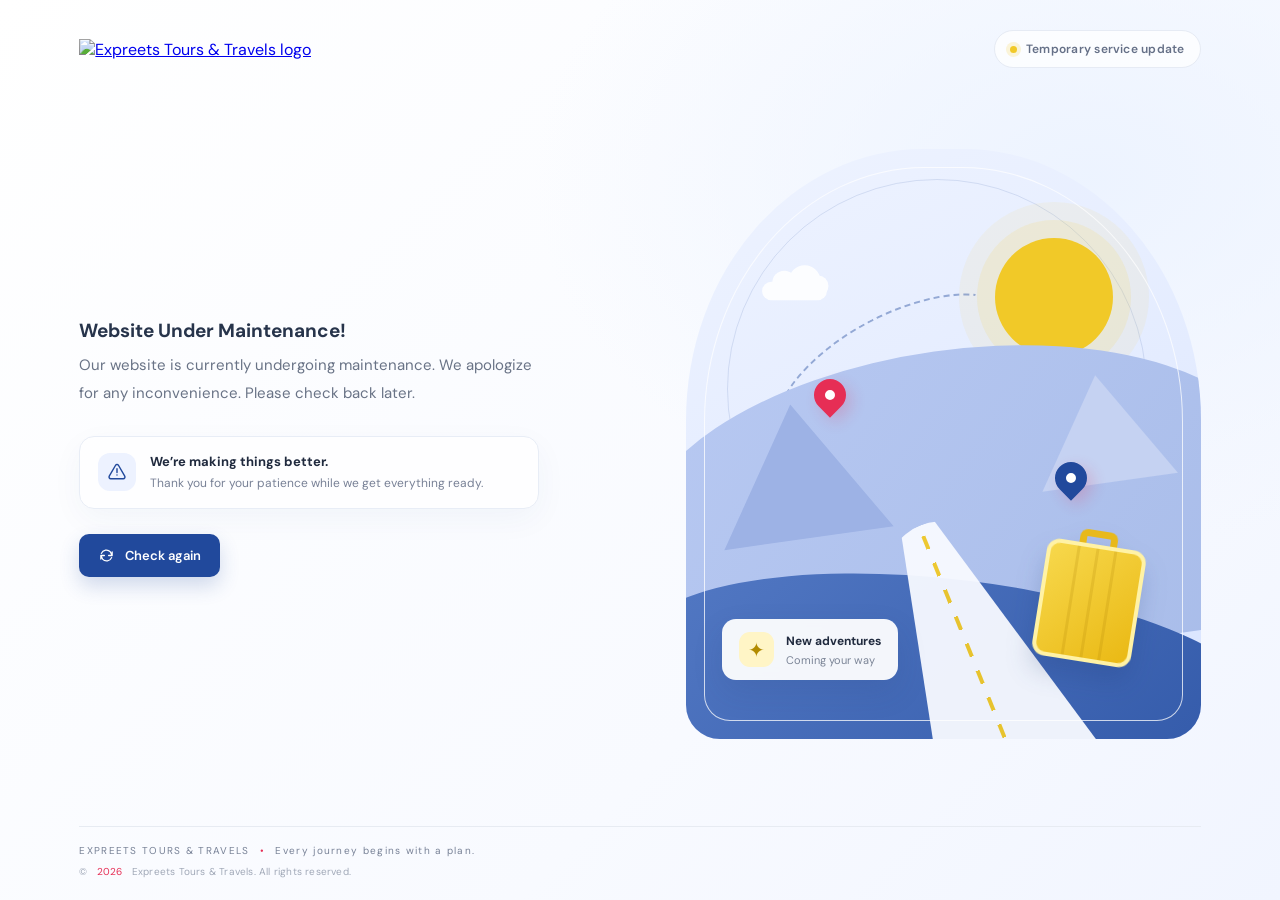
==== index.html @ 47430a34 "Add files via upload" ====
<!DOCTYPE html>
<html lang="en">
<head>
  <meta charset="UTF-8">
  <meta name="viewport" content="width=device-width, initial-scale=1.0">
  <meta name="theme-color" content="#173f91">
  <meta name="description" content="Expreets Tours & Travels website is currently undergoing maintenance. Please check back soon.">
  <title>Website Under Maintenance | Expreets Tours & Travels</title>
  <link rel="preconnect" href="https://fonts.googleapis.com">
  <link rel="preconnect" href="https://fonts.gstatic.com" crossorigin>
  <link href="https://fonts.googleapis.com/css2?family=DM+Sans:wght@400;500;600;700&family=Manrope:wght@400;500;600;700;800&display=swap" rel="stylesheet">
  <link rel="stylesheet" href="style.css">
</head>
<body>
  <div class="page-shell">
    <header class="site-header">
      <a class="brand" href="./" aria-label="Expreets Tours and Travels home">
        <img src="assets/expreets-logo.jpeg" alt="Expreets Tours & Travels logo">
      </a>
      <span class="status"><span class="status-dot"></span> Temporary service update</span>
    </header>

    <main class="hero">
      <div class="hero-copy">
        <p class="intro">Website Under Maintenance!</p>
        <p class="body-copy">Our website is currently undergoing maintenance. We apologize for any inconvenience. Please check back later.</p>
        <div class="notice">
          <span class="notice-icon" aria-hidden="true">
            <svg viewBox="0 0 24 24" fill="none"><path d="M12 8v4.5m0 3h.01M10.3 3.9 2.7 17a2 2 0 0 0 1.73 3h15.14a2 2 0 0 0 1.73-3L13.73 3.9a2 2 0 0 0-3.46 0Z" stroke="currentColor" stroke-width="1.7" stroke-linecap="round" stroke-linejoin="round"/></svg>
          </span>
          <span><strong>We’re making things better.</strong><small>Thank you for your patience while we get everything ready.</small></span>
        </div>
        <button class="refresh-button" id="refreshButton" type="button">
          <svg viewBox="0 0 24 24" fill="none" aria-hidden="true"><path d="M20 7v5h-5M4.8 9a7.5 7.5 0 0 1 12.7-2L20 12M4 17v-5h5m10.2 3a7.5 7.5 0 0 1-12.7 2L4 12" stroke="currentColor" stroke-width="1.8" stroke-linecap="round" stroke-linejoin="round"/></svg>
          Check again
        </button>
        <p class="refresh-message" id="refreshMessage" aria-live="polite"></p>
      </div>

      <div class="hero-art" aria-label="Illustration of travel and a scenic journey">
        <div class="art-orbit orbit-one"></div>
        <div class="art-orbit orbit-two"></div>
        <div class="sun"></div>
        <div class="cloud cloud-one"><i></i><b></b><em></em></div>
        <div class="cloud cloud-two"><i></i><b></b><em></em></div>
        <div class="route route-one"></div>
        <div class="route route-two"></div>
        <div class="land land-back"></div>
        <div class="land land-front"></div>
        <div class="road"></div>
        <div class="pin pin-one"><span></span></div>
        <div class="pin pin-two"><span></span></div>
        <div class="suitcase">
          <div class="handle"></div><div class="case-body"><span></span><span></span><span></span></div>
        </div>
        <div class="art-label"><span class="label-icon">✦</span><span><strong>New adventures</strong><small>Coming your way</small></span></div>
      </div>
    </main>

    <footer class="site-footer">
      <div class="footer-rule"></div>
      <p>EXPREETS TOURS &amp; TRAVELS <span>•</span> Every journey begins with a plan.</p>
      <p class="copyright">© <span id="year"></span> Expreets Tours &amp; Travels. All rights reserved.</p>
    </footer>
  </div>
  <script src="script.js"></script>
</body>
</html>
---- style.css ----
*{box-sizing:border-box}
:root{--blue:#21499c;--blue-dark:#173777;--red:#e62e55;--yellow:#f1c928;--ink:#202a3e;--muted:#697386;--line:#e7ebf2}
html{min-height:100%;background:#f8faff}
body{margin:0;min-height:100vh;color:var(--ink);font-family:"DM Sans",sans-serif;background:radial-gradient(ellipse at 85% 20%,rgba(236,243,255,.95),transparent 36%),linear-gradient(135deg,#fff 0%,#f8faff 65%,#f1f5ff 100%)}
.page-shell{max-width:1440px;min-height:100vh;margin:0 auto;padding:30px clamp(22px,6.2vw,92px) 22px;display:flex;flex-direction:column;overflow:hidden}
.site-header{display:flex;align-items:center;justify-content:space-between;gap:24px}
.brand{display:inline-flex;align-items:center;max-width:290px}
.brand img{display:block;width:100%;height:auto;mix-blend-mode:multiply}
.status{display:inline-flex;align-items:center;gap:9px;padding:10px 15px;border:1px solid #e6ebf4;border-radius:99px;background:rgba(255,255,255,.76);color:#657087;font-size:12px;font-weight:600;letter-spacing:.02em;white-space:nowrap}
.status-dot{width:7px;height:7px;border-radius:50%;background:var(--yellow);box-shadow:0 0 0 4px rgba(241,201,40,.18)}
.hero{flex:1;display:grid;grid-template-columns:minmax(0,1fr) minmax(390px,.95fr);align-items:center;gap:clamp(30px,5vw,78px);padding:42px 0 48px}
.hero-copy{max-width:610px;position:relative;z-index:2}
.eyebrow{display:flex;align-items:center;gap:11px;color:var(--blue);font-size:12px;text-transform:uppercase;font-weight:700;letter-spacing:.16em;margin-bottom:23px}
.eyebrow-line{width:28px;height:3px;background:var(--red);border-radius:4px}
h1{font-family:Manrope,sans-serif;font-size:clamp(44px,5.4vw,76px);line-height:1.07;letter-spacing:-.055em;font-weight:800;margin:0 0 25px;color:#1c2c4c}
h1 span{color:var(--blue);position:relative;white-space:nowrap}
h1 span:after{content:"";position:absolute;left:2px;right:0;bottom:-7px;height:8px;background:var(--yellow);opacity:.75;border-radius:50%;transform:rotate(-1.7deg);z-index:-1}
.intro{font-size:19px;font-weight:700;margin:34px 0 9px;color:#27344b}
.body-copy{font-size:15px;line-height:1.85;color:var(--muted);max-width:460px;margin:0}
.notice{display:flex;align-items:center;gap:14px;margin-top:28px;padding:16px 18px;max-width:460px;border:1px solid #e8edf6;border-radius:15px;background:rgba(255,255,255,.8);box-shadow:0 10px 32px rgba(31,59,112,.045)}
.notice-icon{width:38px;height:38px;display:grid;place-items:center;flex:0 0 38px;border-radius:12px;color:var(--blue);background:#edf2ff}
.notice-icon svg{width:20px;height:20px}
.notice strong,.notice small{display:block}
.notice strong{font-size:13px;margin-bottom:4px}
.notice small{font-size:12px;line-height:1.5;color:#788196}
.refresh-button{display:inline-flex;align-items:center;gap:10px;margin-top:25px;padding:13px 19px;border:0;border-radius:10px;background:var(--blue);color:#fff;font:600 13px "DM Sans",sans-serif;box-shadow:0 9px 20px rgba(33,73,156,.2);cursor:pointer;transition:transform .2s,background .2s,box-shadow .2s}
.refresh-button:hover{background:var(--blue-dark);transform:translateY(-2px);box-shadow:0 12px 25px rgba(33,73,156,.25)}
.refresh-button:focus-visible{outline:3px solid #a8bdf4;outline-offset:3px}
.refresh-button svg{width:17px;height:17px}
.refresh-message{font-size:12px;color:var(--muted);min-height:17px;margin:10px 0 0}
.hero-art{position:relative;min-height:490px;height:min(58vw,590px);max-height:620px;border-radius:46% 46% 34px 34px;background:linear-gradient(155deg,#eef3ff 0%,#e4ecff 52%,#d9e4ff 100%);isolation:isolate;overflow:hidden}
.hero-art:before{content:"";position:absolute;inset:18px;border:1px solid rgba(255,255,255,.75);border-radius:46% 46% 26px 26px;z-index:1;pointer-events:none}
.art-orbit{position:absolute;border:1px solid rgba(33,73,156,.13);border-radius:50%;z-index:-1}
.orbit-one{width:420px;height:420px;top:5%;left:8%}
.orbit-two{width:540px;height:540px;top:-2%;left:-2%}
.sun{position:absolute;width:118px;height:118px;top:15%;right:17%;background:var(--yellow);border-radius:50%;box-shadow:0 0 0 18px rgba(241,201,40,.12),0 0 0 36px rgba(241,201,40,.07)}
.cloud{position:absolute;width:83px;height:24px;background:#fff;border-radius:30px;opacity:.9}
.cloud i,.cloud b,.cloud em{position:absolute;display:block;background:#fff;border-radius:50%;content:""}
.cloud i{width:31px;height:31px;left:13px;top:-14px}.cloud b{width:41px;height:41px;left:34px;top:-21px}.cloud em{width:27px;height:27px;left:58px;top:-8px}
.cloud-one{top:22%;left:13%;transform:scale(.78)}
.cloud-two{top:38%;right:7%;transform:scale(.55)}
.route{position:absolute;border:2px dashed rgba(33,73,156,.42);border-color:rgba(33,73,156,.42) transparent transparent transparent;border-radius:50%;transform:rotate(-28deg)}
.route-one{width:270px;height:130px;top:28%;left:15%}
.route-two{width:230px;height:160px;top:38%;left:33%;transform:rotate(27deg)}
.land{position:absolute;left:-10%;width:125%;border-radius:50% 50% 0 0}
.land-back{height:53%;bottom:13%;background:linear-gradient(135deg,#b8c9f2,#a8bce9);transform:rotate(-8deg)}
.land-back:before,.land-back:after{content:"";position:absolute;bottom:44%;width:0;height:0;border-left:95px solid transparent;border-right:95px solid transparent;border-bottom:150px solid #9db2e5}
.land-back:before{left:12%;transform:scale(.9)}.land-back:after{right:11%;border-bottom-color:#c5d2f2;transform:scale(.72)}
.land-front{height:35%;bottom:-8%;background:linear-gradient(130deg,#547ac5,#2f56a6);transform:rotate(7deg)}
.road{position:absolute;bottom:-10%;left:39%;width:34%;height:48%;background:#f8faff;transform:rotate(-22deg);border-radius:50% 50% 0 0;clip-path:polygon(38% 0,58% 0,100% 100%,0 100%);opacity:.95}
.road:after{content:"";position:absolute;top:4%;left:48%;width:4px;height:90%;background:repeating-linear-gradient(to bottom,#f1c928 0 14px,transparent 14px 29px);transform:rotate(0deg)}
.pin{position:absolute;width:32px;height:32px;border-radius:50% 50% 50% 0;transform:rotate(-45deg);background:var(--red);box-shadow:0 8px 15px rgba(230,46,85,.2);z-index:2}
.pin span{position:absolute;width:10px;height:10px;background:#fff;border-radius:50%;top:11px;left:11px}
.pin-one{top:39%;left:25%}.pin-two{top:53%;right:22%;background:var(--blue)}
.suitcase{position:absolute;bottom:13%;right:12%;width:100px;height:118px;transform:rotate(9deg);z-index:3;filter:drop-shadow(0 15px 12px rgba(28,55,112,.19))}
.handle{position:absolute;width:38px;height:22px;border:7px solid #e8b91b;border-bottom:0;left:31px;top:-14px;border-radius:8px 8px 0 0}
.case-body{position:absolute;inset:0;border-radius:13px;background:linear-gradient(135deg,#f7d84c,#eab914);border:4px solid #fff2a5;display:flex;justify-content:space-evenly;padding:0 10px}
.case-body span{height:100%;width:3px;background:rgba(166,122,0,.18)}
.art-label{position:absolute;left:7%;bottom:10%;z-index:4;display:flex;align-items:center;gap:12px;padding:13px 17px;border-radius:14px;background:rgba(255,255,255,.94);box-shadow:0 12px 30px rgba(35,61,119,.13);backdrop-filter:blur(8px)}
.label-icon{display:grid;place-items:center;width:35px;height:35px;background:#fff5c6;border-radius:11px;color:#b28b00;font-size:20px}
.art-label strong,.art-label small{display:block}.art-label strong{font-size:12px}.art-label small{font-size:11px;color:#7b8496;margin-top:4px}
.site-footer{margin-top:auto}
.footer-rule{height:1px;background:var(--line);margin-bottom:17px}
.site-footer p{font-size:10px;letter-spacing:.13em;color:#778196;margin:0}
.site-footer p span{color:var(--red);padding:0 6px}
.site-footer .copyright{margin-top:8px;font-size:10px;letter-spacing:.02em;color:#a0a8b7}
@media(min-width:1200px){.hero{padding-top:52px;padding-bottom:58px}}
@media(max-width:900px){.page-shell{padding:25px 30px 20px}.hero{grid-template-columns:1fr 0.85fr;gap:25px}.hero-art{min-height:430px;height:50vw}.status{font-size:11px}.brand{max-width:245px}h1{font-size:clamp(40px,5.6vw,59px)}.sun{width:90px;height:90px}.suitcase{transform:scale(.8) rotate(9deg);transform-origin:bottom right;right:9%}}
@media(max-width:650px){.page-shell{padding:20px 20px 18px}.site-header{align-items:flex-start;flex-direction:column;gap:15px}.brand{max-width:235px}.status{padding:8px 12px}.hero{display:flex;flex-direction:column;align-items:stretch;gap:28px;padding:44px 0 35px}.hero-copy{max-width:none}h1{font-size:clamp(43px,11vw,62px)}.intro{margin-top:31px}.body-copy{font-size:14px}.notice{max-width:none}.hero-art{width:100%;height:390px;min-height:390px;max-height:430px;border-radius:42% 42% 25px 25px}.orbit-one{left:0}.orbit-two{left:-12%}.sun{top:13%;right:15%}.site-footer p{line-height:1.8;font-size:9px}.land-back{bottom:11%}.art-label{bottom:8%;left:5%}.suitcase{bottom:11%;right:9%}}
@media(max-width:390px){.page-shell{padding-left:16px;padding-right:16px}h1{font-size:40px}.hero-art{height:330px;min-height:330px}.art-label{transform:scale(.9);transform-origin:left bottom}.suitcase{transform:scale(.68) rotate(9deg);right:7%;bottom:10%}.sun{width:76px;height:76px}}
@media(prefers-reduced-motion:reduce){*,*:before,*:after{scroll-behavior:auto!important;transition:none!important}}
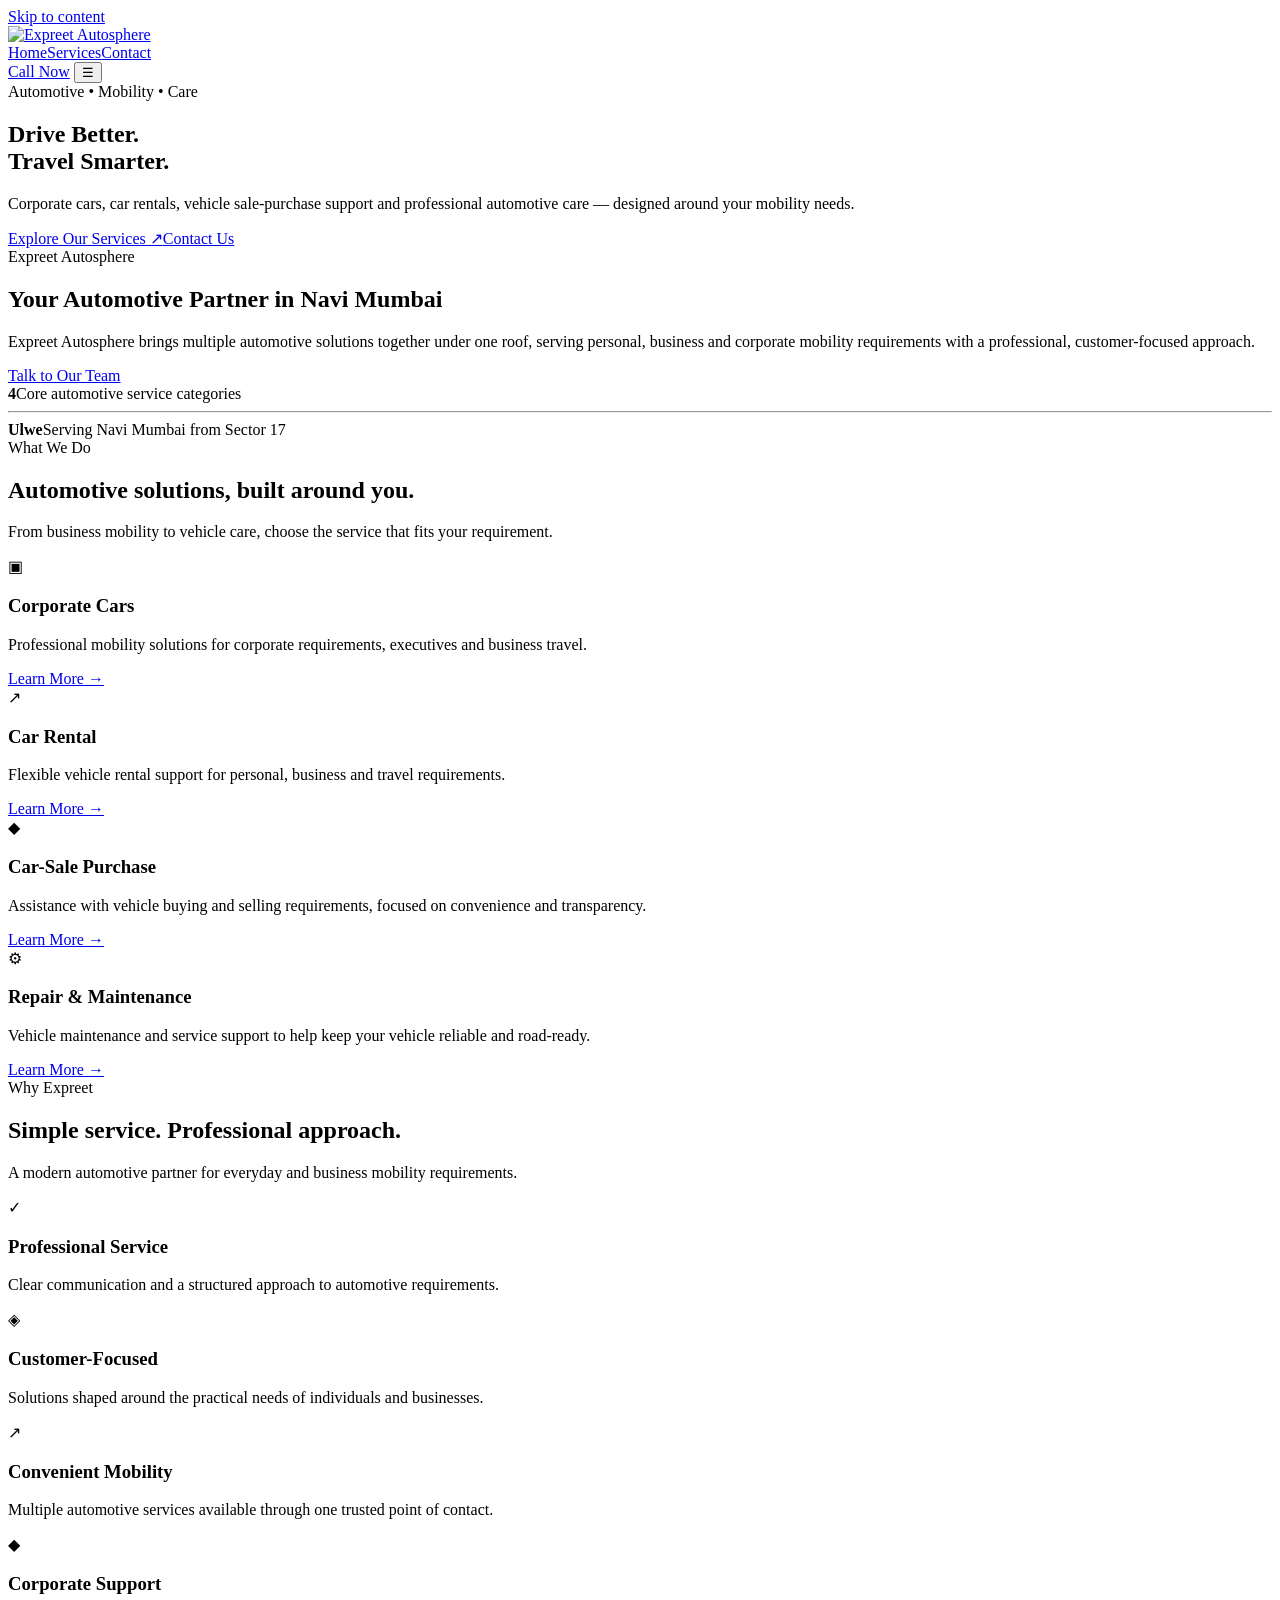
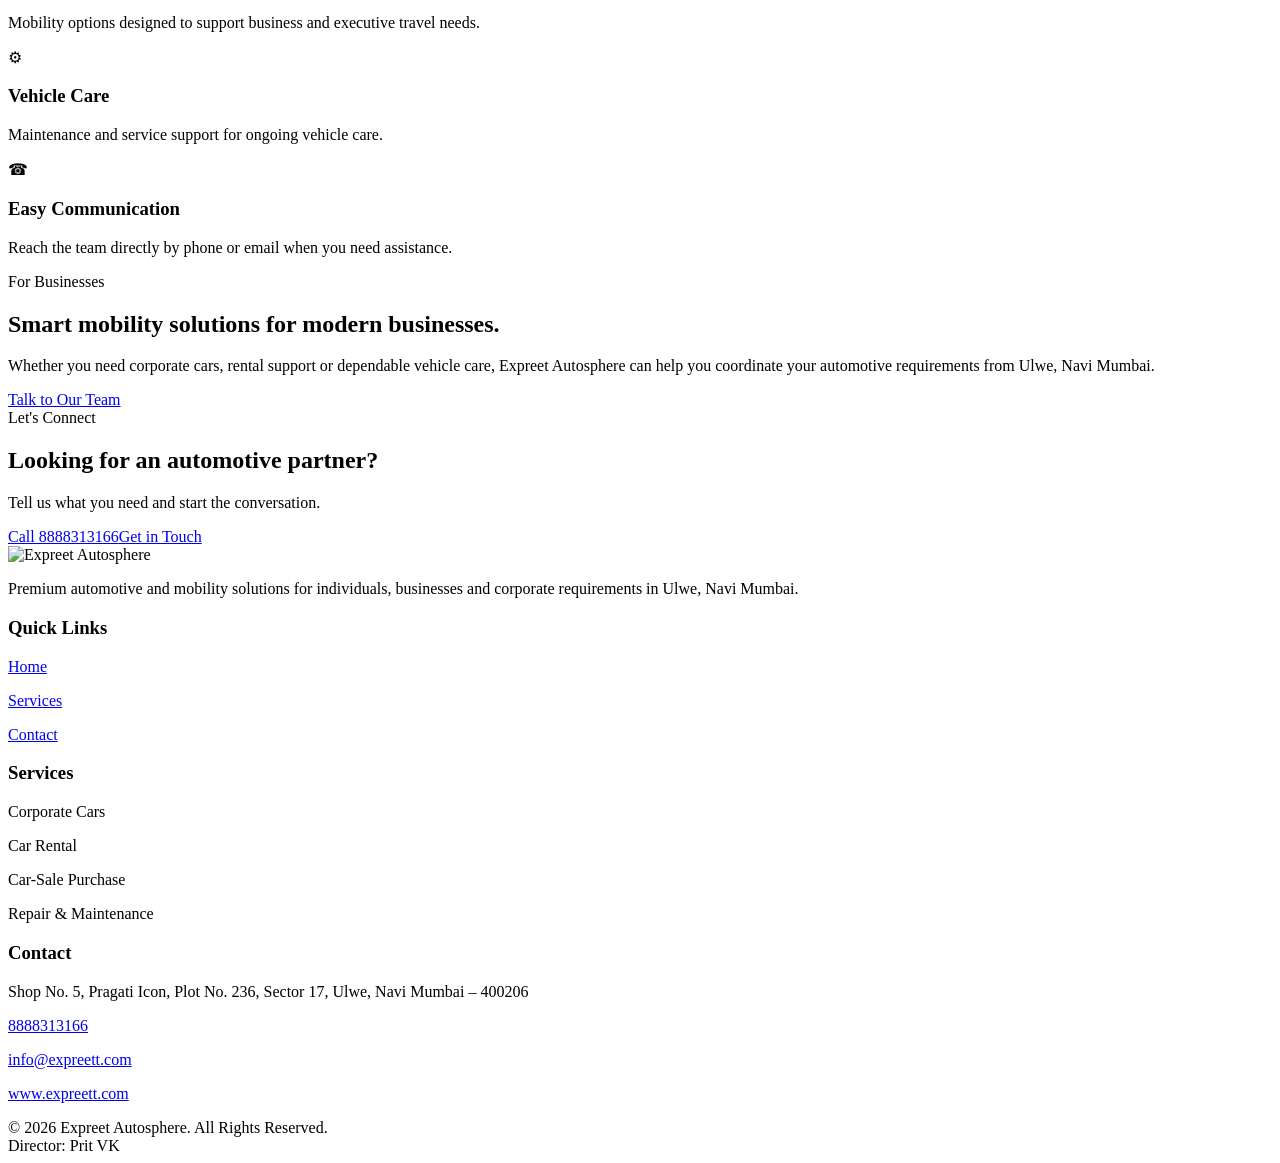
==== commit 590449ed: "Add files via upload" ====
--- a/index.html
+++ b/index.html
@@ -1,68 +1,48 @@
-<!DOCTYPE html>
+<!doctype html>
 <html lang="en">
 <head>
-  <meta charset="UTF-8">
-  <meta name="viewport" content="width=device-width, initial-scale=1.0">
-  <meta name="theme-color" content="#173f91">
-  <meta name="description" content="Expreets Tours & Travels website is currently undergoing maintenance. Please check back soon.">
-  <title>Website Under Maintenance | Expreets Tours & Travels</title>
-  <link rel="preconnect" href="https://fonts.googleapis.com">
-  <link rel="preconnect" href="https://fonts.gstatic.com" crossorigin>
-  <link href="https://fonts.googleapis.com/css2?family=DM+Sans:wght@400;500;600;700&family=Manrope:wght@400;500;600;700;800&display=swap" rel="stylesheet">
-  <link rel="stylesheet" href="style.css">
-</head>
-<body>
-  <div class="page-shell">
-    <header class="site-header">
-      <a class="brand" href="./" aria-label="Expreets Tours and Travels home">
-        <img src="assets/expreets-logo.jpeg" alt="Expreets Tours & Travels logo">
-      </a>
-      <span class="status"><span class="status-dot"></span> Temporary service update</span>
-    </header>
+<meta charset="utf-8"><meta name="viewport" content="width=device-width, initial-scale=1">
+<title>Expreet Autosphere | Corporate Cars, Car Rental & Automotive Services in Navi Mumbai</title><meta name="description" content="Expreet Autosphere provides corporate cars, car rental, car-sale purchase assistance and repair & maintenance support in Ulwe, Navi Mumbai.">
+<link rel="canonical" href="https://www.expreett.com/">
+<meta property="og:title" content="Expreet Autosphere | Corporate Cars, Car Rental & Automotive Services in Navi Mumbai"><meta property="og:description" content="Expreet Autosphere provides corporate cars, car rental, car-sale purchase assistance and repair & maintenance support in Ulwe, Navi Mumbai.">
+<meta property="og:type" content="website"><meta property="og:url" content="https://www.expreett.com/">
+<meta name="twitter:card" content="summary_large_image">
+<link rel="icon" href="images/logo/expreet-autosphere-logo.jpg" type="image/jpeg">
+<link rel="preconnect" href="https://fonts.googleapis.com"><link rel="preconnect" href="https://fonts.gstatic.com" crossorigin>
+<link href="https://fonts.googleapis.com/css2?family=Inter:wght@400;500;600;700;800;900&family=Manrope:wght@400;600;700;800&display=swap" rel="stylesheet">
+<link rel="stylesheet" href="css/style.css">
+<script type="application/ld+json">{"@context":"https://schema.org","@type":"AutomotiveBusiness","name":"Expreet Autosphere","url":"https://www.expreett.com/","telephone":"+91-8888313166","email":"info@expreett.com","address":{"@type":"PostalAddress","streetAddress":"Shop No. 5, Pragati Icon, Plot No. 236, Sector 17, Ulwe","addressLocality":"Navi Mumbai","postalCode":"400206","addressRegion":"Maharashtra","addressCountry":"IN"},"employee":{"@type":"Person","name":"Prit VK","jobTitle":"Director"}}</script></head><body>
+<a class="skip" href="#main">Skip to content</a>
+<header class="header"><div class="container nav">
+<a href="index.html" aria-label="Expreet Autosphere home"><img class="logo" src="images/logo/expreet-autosphere-logo.jpg" alt="Expreet Autosphere"></a>
+<nav class="navlinks" aria-label="Primary navigation"><a class="active" href="index.html">Home</a><a class="" href="services.html">Services</a><a class="" href="contact.html">Contact</a></nav>
+<a class="btn btn-primary" href="tel:8888313166">Call Now</a>
+<button class="menu" aria-label="Open menu" aria-expanded="false">☰</button>
+</div></header>
 
-    <main class="hero">
-      <div class="hero-copy">
-        <p class="intro">Website Under Maintenance!</p>
-        <p class="body-copy">Our website is currently undergoing maintenance. We apologize for any inconvenience. Please check back later.</p>
-        <div class="notice">
-          <span class="notice-icon" aria-hidden="true">
-            <svg viewBox="0 0 24 24" fill="none"><path d="M12 8v4.5m0 3h.01M10.3 3.9 2.7 17a2 2 0 0 0 1.73 3h15.14a2 2 0 0 0 1.73-3L13.73 3.9a2 2 0 0 0-3.46 0Z" stroke="currentColor" stroke-width="1.7" stroke-linecap="round" stroke-linejoin="round"/></svg>
-          </span>
-          <span><strong>We’re making things better.</strong><small>Thank you for your patience while we get everything ready.</small></span>
-        </div>
-        <button class="refresh-button" id="refreshButton" type="button">
-          <svg viewBox="0 0 24 24" fill="none" aria-hidden="true"><path d="M20 7v5h-5M4.8 9a7.5 7.5 0 0 1 12.7-2L20 12M4 17v-5h5m10.2 3a7.5 7.5 0 0 1-12.7 2L4 12" stroke="currentColor" stroke-width="1.8" stroke-linecap="round" stroke-linejoin="round"/></svg>
-          Check again
-        </button>
-        <p class="refresh-message" id="refreshMessage" aria-live="polite"></p>
-      </div>
-
-      <div class="hero-art" aria-label="Illustration of travel and a scenic journey">
-        <div class="art-orbit orbit-one"></div>
-        <div class="art-orbit orbit-two"></div>
-        <div class="sun"></div>
-        <div class="cloud cloud-one"><i></i><b></b><em></em></div>
-        <div class="cloud cloud-two"><i></i><b></b><em></em></div>
-        <div class="route route-one"></div>
-        <div class="route route-two"></div>
-        <div class="land land-back"></div>
-        <div class="land land-front"></div>
-        <div class="road"></div>
-        <div class="pin pin-one"><span></span></div>
-        <div class="pin pin-two"><span></span></div>
-        <div class="suitcase">
-          <div class="handle"></div><div class="case-body"><span></span><span></span><span></span></div>
-        </div>
-        <div class="art-label"><span class="label-icon">✦</span><span><strong>New adventures</strong><small>Coming your way</small></span></div>
-      </div>
-    </main>
-
-    <footer class="site-footer">
-      <div class="footer-rule"></div>
-      <p>EXPREETS TOURS &amp; TRAVELS <span>•</span> Every journey begins with a plan.</p>
-      <p class="copyright">© <span id="year"></span> Expreets Tours &amp; Travels. All rights reserved.</p>
-    </footer>
-  </div>
-  <script src="script.js"></script>
-</body>
-</html>
+<main id="main">
+<section class="hero"><div class="container reveal">
+<div class="eyebrow"><i></i> Automotive • Mobility • Care</div>
+<h1>Drive Better.<br>Travel Smarter.</h1>
+<p>Corporate cars, car rentals, vehicle sale-purchase support and professional automotive care — designed around your mobility needs.</p>
+<div class="actions"><a class="btn btn-primary" href="services.html">Explore Our Services ↗</a><a class="btn btn-light" href="contact.html">Contact Us</a></div>
+</div></section>
+<section class="section"><div class="container intro reveal"><div class="intro-copy"><div class="kicker">Expreet Autosphere</div><h2>Your Automotive Partner in Navi Mumbai</h2><p>Expreet Autosphere brings multiple automotive solutions together under one roof, serving personal, business and corporate mobility requirements with a professional, customer-focused approach.</p><a class="btn btn-dark" href="contact.html">Talk to Our Team</a></div><div class="mini-panel"><strong>4</strong><span>Core automotive service categories</span><hr><strong>Ulwe</strong><span>Serving Navi Mumbai from Sector 17</span></div></div></section>
+<section class="section alt"><div class="container"><div class="section-head reveal"><div><div class="kicker">What We Do</div><h2>Automotive solutions, built around you.</h2></div><p class="lead">From business mobility to vehicle care, choose the service that fits your requirement.</p></div>
+<div class="cards">
+<article class="card reveal"><div class="icon">▣</div><h3>Corporate Cars</h3><p>Professional mobility solutions for corporate requirements, executives and business travel.</p><a class="learn" href="services.html#corporate">Learn More →</a></article>
+<article class="card reveal"><div class="icon">↗</div><h3>Car Rental</h3><p>Flexible vehicle rental support for personal, business and travel requirements.</p><a class="learn" href="services.html#rental">Learn More →</a></article>
+<article class="card reveal"><div class="icon">◆</div><h3>Car-Sale Purchase</h3><p>Assistance with vehicle buying and selling requirements, focused on convenience and transparency.</p><a class="learn" href="services.html#purchase">Learn More →</a></article>
+<article class="card reveal"><div class="icon">⚙</div><h3>Repair &amp; Maintenance</h3><p>Vehicle maintenance and service support to help keep your vehicle reliable and road-ready.</p><a class="learn" href="services.html#maintenance">Learn More →</a></article>
+</div></div></section>
+<section class="section dark"><div class="container"><div class="section-head reveal"><div><div class="kicker">Why Expreet</div><h2>Simple service. Professional approach.</h2></div><p class="lead">A modern automotive partner for everyday and business mobility requirements.</p></div>
+<div class="features"><div class="feature reveal"><div class="icon">✓</div><h3>Professional Service</h3><p>Clear communication and a structured approach to automotive requirements.</p></div><div class="feature reveal"><div class="icon">◈</div><h3>Customer-Focused</h3><p>Solutions shaped around the practical needs of individuals and businesses.</p></div><div class="feature reveal"><div class="icon">↗</div><h3>Convenient Mobility</h3><p>Multiple automotive services available through one trusted point of contact.</p></div><div class="feature reveal"><div class="icon">◆</div><h3>Corporate Support</h3><p>Mobility options designed to support business and executive travel needs.</p></div><div class="feature reveal"><div class="icon">⚙</div><h3>Vehicle Care</h3><p>Maintenance and service support for ongoing vehicle care.</p></div><div class="feature reveal"><div class="icon">☎</div><h3>Easy Communication</h3><p>Reach the team directly by phone or email when you need assistance.</p></div></div></div></section>
+<section class="section"><div class="container split reveal"><div class="split-media"></div><div class="split-copy"><div class="kicker">For Businesses</div><h2>Smart mobility solutions for modern businesses.</h2><p>Whether you need corporate cars, rental support or dependable vehicle care, Expreet Autosphere can help you coordinate your automotive requirements from Ulwe, Navi Mumbai.</p><div class="actions"><a class="btn btn-primary" href="contact.html">Talk to Our Team</a></div></div></div></section>
+<section class="cta"><div class="container cta-inner reveal"><div><div class="kicker">Let's Connect</div><h2>Looking for an automotive partner?</h2><p>Tell us what you need and start the conversation.</p></div><div class="actions"><a class="btn btn-primary" href="tel:8888313166">Call 8888313166</a><a class="btn btn-light" href="contact.html">Get in Touch</a></div></div></section>
+</main><footer class="footer"><div class="container footergrid">
+<div><img class="logo" src="images/logo/expreet-autosphere-logo.jpg" alt="Expreet Autosphere"><p>Premium automotive and mobility solutions for individuals, businesses and corporate requirements in Ulwe, Navi Mumbai.</p></div>
+<div><h3>Quick Links</h3><p><a href="index.html">Home</a></p><p><a href="services.html">Services</a></p><p><a href="contact.html">Contact</a></p></div>
+<div><h3>Services</h3><p>Corporate Cars</p><p>Car Rental</p><p>Car-Sale Purchase</p><p>Repair &amp; Maintenance</p></div>
+<div><h3>Contact</h3><p>Shop No. 5, Pragati Icon, Plot No. 236, Sector 17, Ulwe, Navi Mumbai – 400206</p><p><a href="tel:8888313166">8888313166</a></p><p><a href="mailto:info@expreett.com">info@expreett.com</a></p><p><a href="https://www.expreett.com/">www.expreett.com</a></p></div>
+</div><div class="container copyright"><div>© <span data-year>2026</span> Expreet Autosphere. All Rights Reserved.</div><div>Director: Prit VK</div></div></footer>
+<script src="js/main.js"></script></body></html>
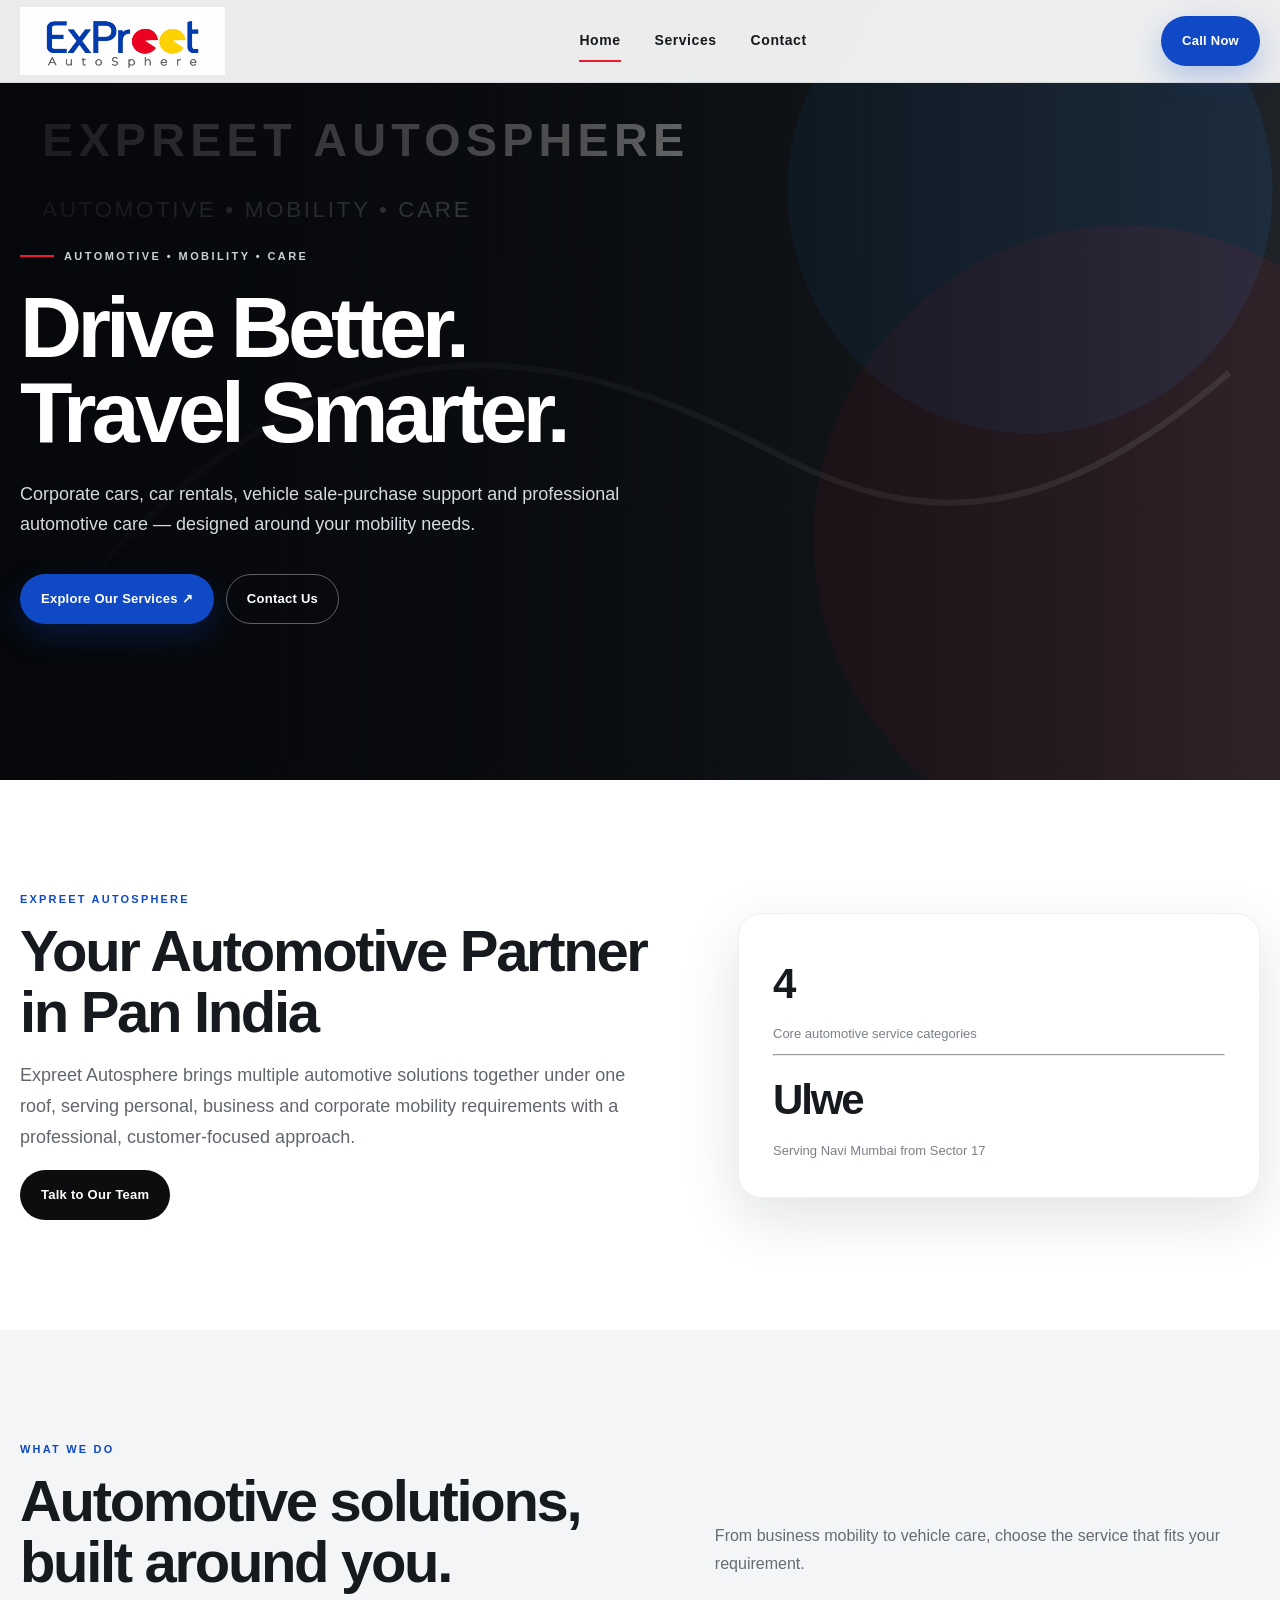
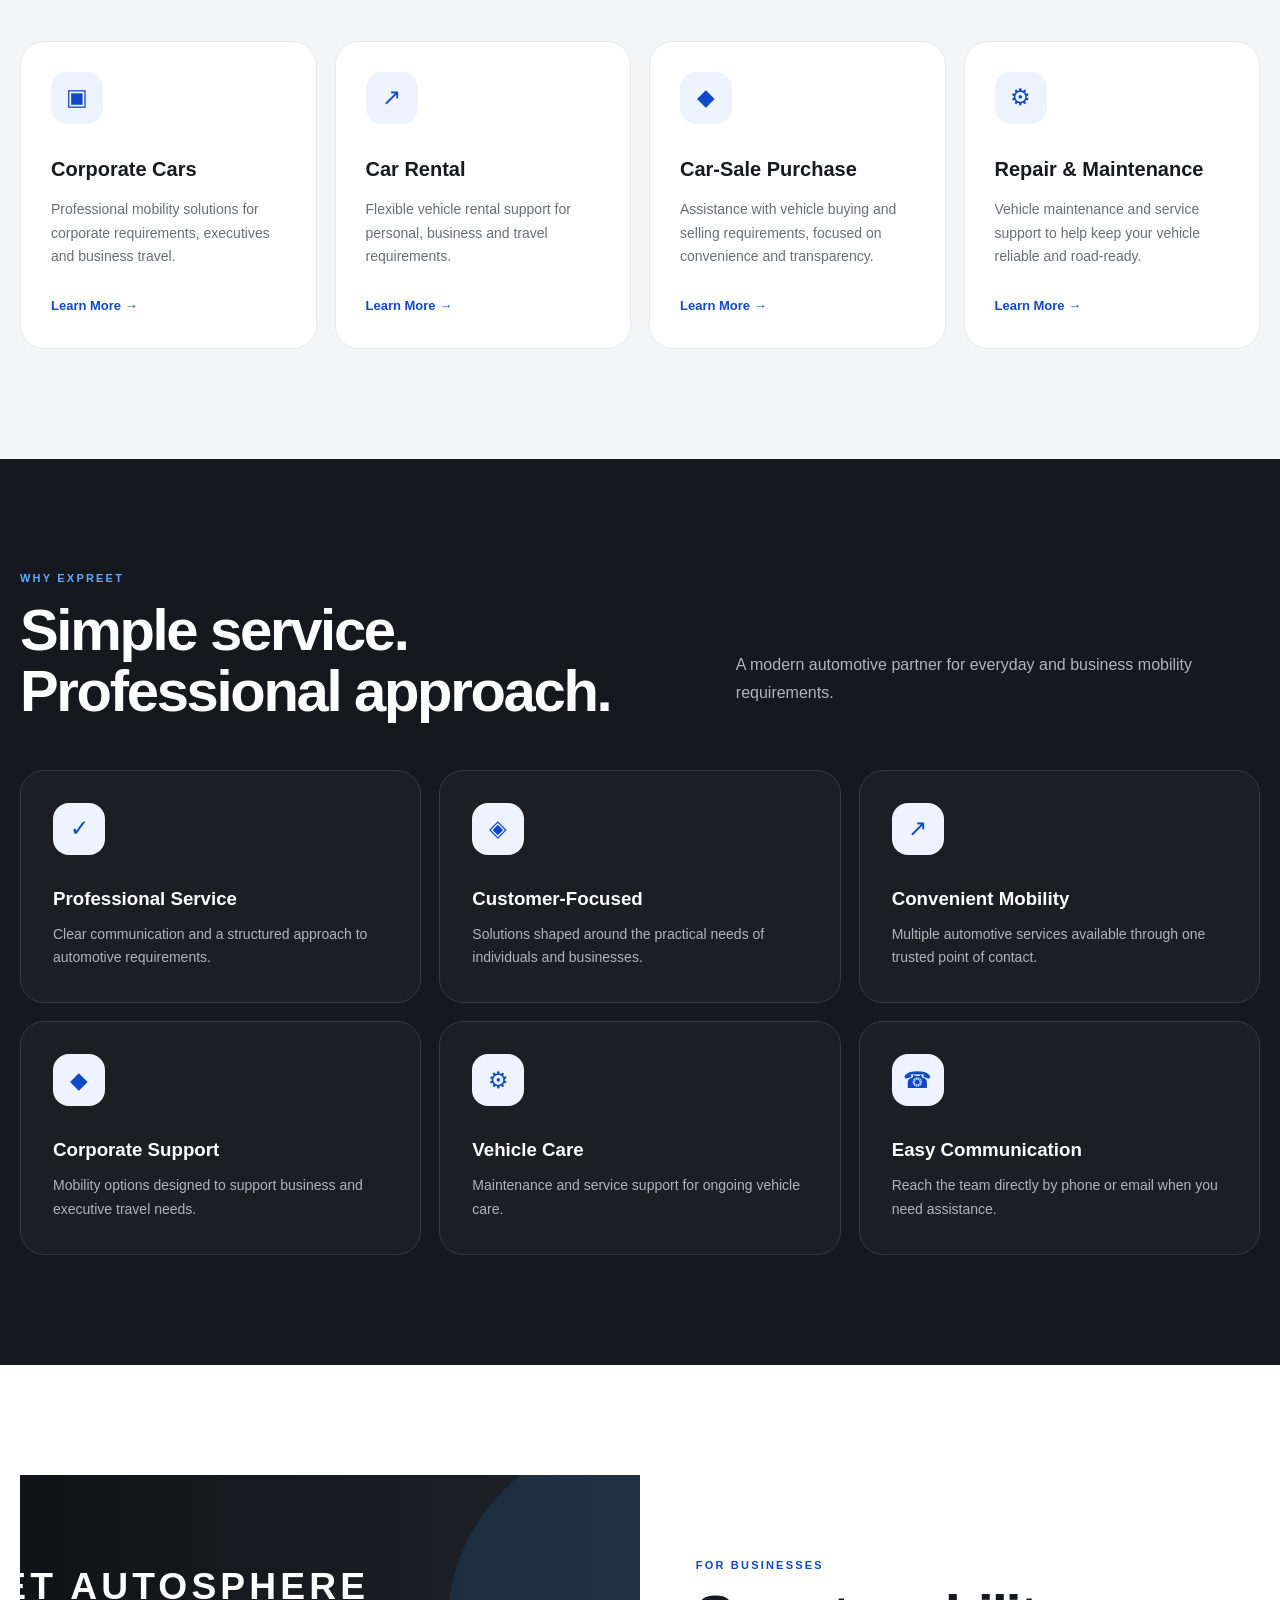
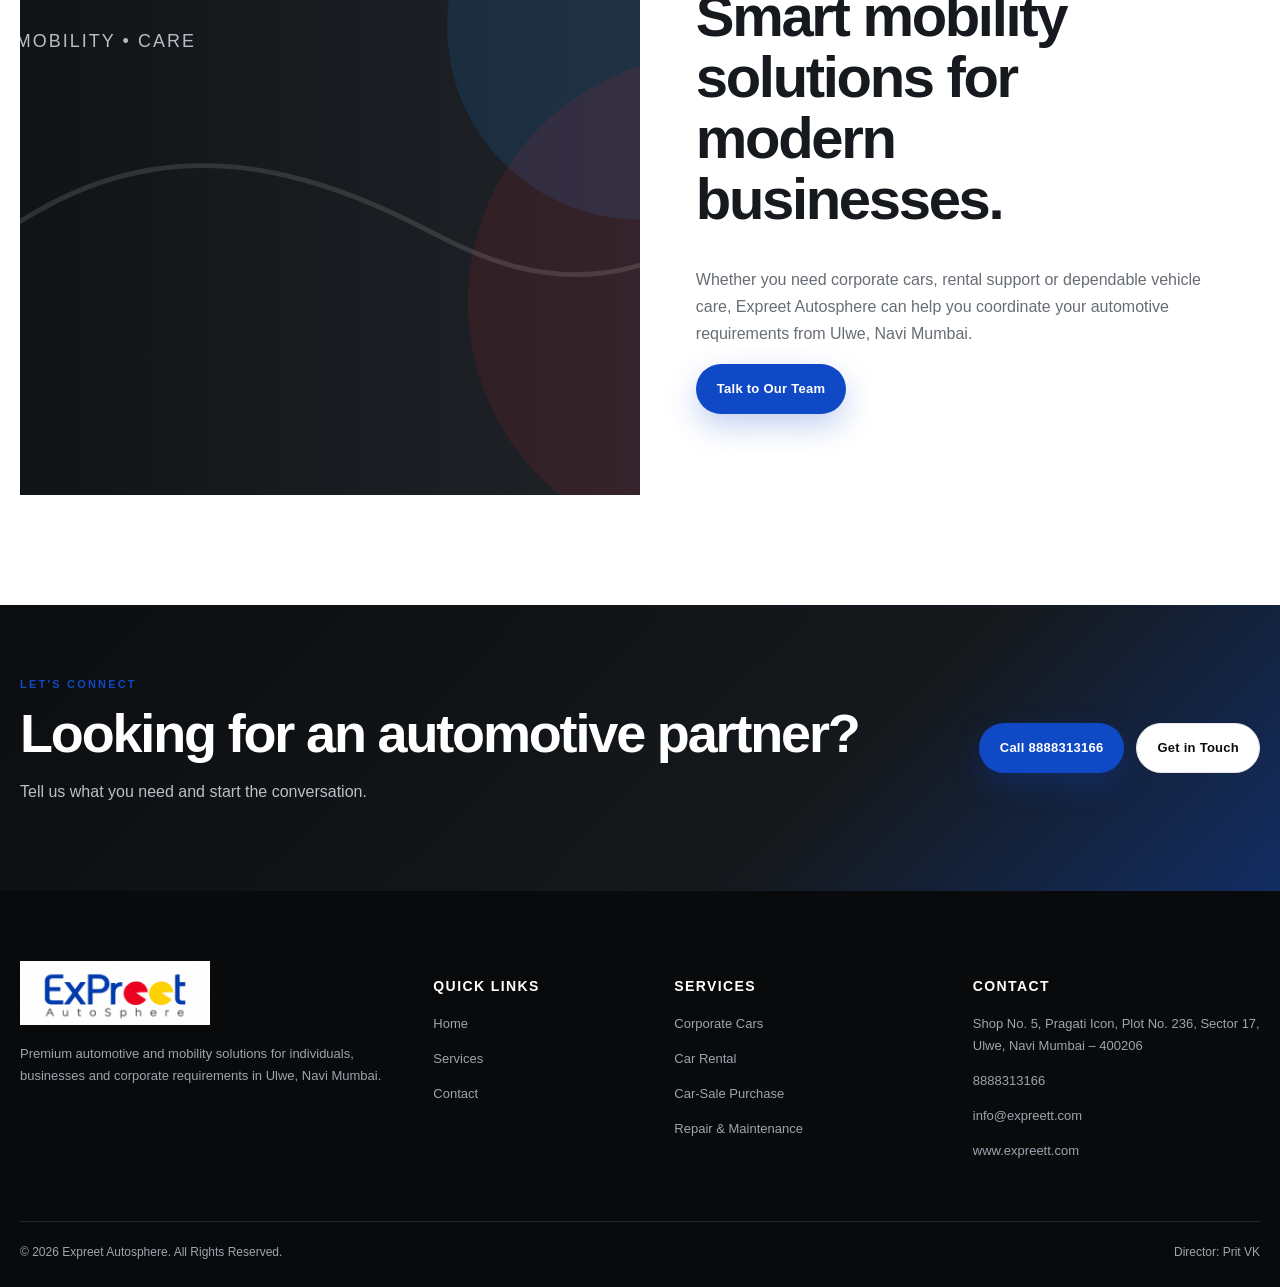
==== commit 0d794b70: "Update index.html" ====
--- a/index.html
+++ b/index.html
@@ -27,7 +27,7 @@
 <p>Corporate cars, car rentals, vehicle sale-purchase support and professional automotive care — designed around your mobility needs.</p>
 <div class="actions"><a class="btn btn-primary" href="services.html">Explore Our Services ↗</a><a class="btn btn-light" href="contact.html">Contact Us</a></div>
 </div></section>
-<section class="section"><div class="container intro reveal"><div class="intro-copy"><div class="kicker">Expreet Autosphere</div><h2>Your Automotive Partner in Navi Mumbai</h2><p>Expreet Autosphere brings multiple automotive solutions together under one roof, serving personal, business and corporate mobility requirements with a professional, customer-focused approach.</p><a class="btn btn-dark" href="contact.html">Talk to Our Team</a></div><div class="mini-panel"><strong>4</strong><span>Core automotive service categories</span><hr><strong>Ulwe</strong><span>Serving Navi Mumbai from Sector 17</span></div></div></section>
+<section class="section"><div class="container intro reveal"><div class="intro-copy"><div class="kicker">Expreet Autosphere</div><h2>Your Automotive Partner in Pan India</h2><p>Expreet Autosphere brings multiple automotive solutions together under one roof, serving personal, business and corporate mobility requirements with a professional, customer-focused approach.</p><a class="btn btn-dark" href="contact.html">Talk to Our Team</a></div><div class="mini-panel"><strong>4</strong><span>Core automotive service categories</span><hr><strong>Ulwe</strong><span>Serving Navi Mumbai from Sector 17</span></div></div></section>
 <section class="section alt"><div class="container"><div class="section-head reveal"><div><div class="kicker">What We Do</div><h2>Automotive solutions, built around you.</h2></div><p class="lead">From business mobility to vehicle care, choose the service that fits your requirement.</p></div>
 <div class="cards">
 <article class="card reveal"><div class="icon">▣</div><h3>Corporate Cars</h3><p>Professional mobility solutions for corporate requirements, executives and business travel.</p><a class="learn" href="services.html#corporate">Learn More →</a></article>
@@ -45,4 +45,4 @@
 <div><h3>Services</h3><p>Corporate Cars</p><p>Car Rental</p><p>Car-Sale Purchase</p><p>Repair &amp; Maintenance</p></div>
 <div><h3>Contact</h3><p>Shop No. 5, Pragati Icon, Plot No. 236, Sector 17, Ulwe, Navi Mumbai – 400206</p><p><a href="tel:8888313166">8888313166</a></p><p><a href="mailto:info@expreett.com">info@expreett.com</a></p><p><a href="https://www.expreett.com/">www.expreett.com</a></p></div>
 </div><div class="container copyright"><div>© <span data-year>2026</span> Expreet Autosphere. All Rights Reserved.</div><div>Director: Prit VK</div></div></footer>
-<script src="js/main.js"></script></body></html>+<script src="js/main.js"></script></body></html>
--- a/css/style.css
+++ b/css/style.css
@@ -0,0 +1,31 @@
+
+:root{
+ --blue:#0f49c6;--blue2:#1e88e5;--red:#ed1b2f;--yellow:#ffc900;
+ --ink:#0b0d0f;--charcoal:#15191d;--graphite:#252a30;--silver:#b8bdc5;
+ --light:#f4f5f7;--white:#fff;--container:1240px;
+ --shadow:0 20px 60px rgba(10,15,25,.12);--radius:24px;
+}
+*{box-sizing:border-box}html{scroll-behavior:smooth}body{margin:0;font-family:Inter,Manrope,Arial,sans-serif;color:#16191d;background:#fff;line-height:1.7}
+img{max-width:100%;display:block}a{text-decoration:none;color:inherit}.container{width:min(var(--container),calc(100% - 40px));margin:auto}
+.skip{position:absolute;left:-9999px}.skip:focus{left:20px;top:20px;background:#fff;padding:10px;z-index:999}
+.header{position:fixed;z-index:100;width:100%;top:0;transition:.25s;background:rgba(255,255,255,.92);backdrop-filter:blur(18px);border-bottom:1px solid rgba(11,13,15,.08)}
+.header.scrolled{box-shadow:0 10px 40px rgba(0,0,0,.08)}
+.nav{height:82px;display:flex;align-items:center;justify-content:space-between;gap:30px}
+.logo{width:205px;height:auto}.navlinks{display:flex;align-items:center;gap:34px;font-size:14px;font-weight:700;letter-spacing:.04em}.navlinks a{position:relative}.navlinks a:after{content:"";position:absolute;left:0;bottom:-9px;width:0;height:2px;background:var(--red);transition:.25s}.navlinks a:hover:after,.navlinks a.active:after{width:100%}
+.btn{display:inline-flex;align-items:center;justify-content:center;gap:10px;padding:13px 20px;border-radius:999px;font-weight:800;font-size:13px;letter-spacing:.02em;transition:.25s;border:1px solid transparent}.btn-primary{background:var(--blue);color:#fff;box-shadow:0 12px 30px rgba(15,73,198,.25)}.btn-primary:hover{transform:translateY(-2px);background:#0b3da8}.btn-dark{background:var(--ink);color:#fff}.btn-light{background:#fff;color:var(--ink);border-color:#e5e7eb}.btn:hover{transform:translateY(-2px)}
+.menu{display:none;border:0;background:none;font-size:28px}.hero{min-height:780px;padding-top:82px;display:flex;align-items:center;position:relative;overflow:hidden;background:#0b0d0f;color:#fff}.hero:before{content:"";position:absolute;inset:0;background:linear-gradient(90deg,rgba(5,7,10,.93) 0%,rgba(5,7,10,.70) 46%,rgba(5,7,10,.18) 100%),url('../images/hero/hero-automotive.svg') center/cover no-repeat}.hero .container{position:relative;z-index:2}.eyebrow{display:inline-flex;align-items:center;gap:10px;font-size:11px;text-transform:uppercase;letter-spacing:.22em;font-weight:900;color:#cbd0d8;margin-bottom:20px}.eyebrow i{display:block;width:34px;height:2px;background:var(--red)}h1{font-size:clamp(44px,7vw,86px);line-height:.98;letter-spacing:-.055em;margin:0 0 25px;max-width:850px}.hero p{max-width:650px;color:#d6d9df;font-size:18px;margin:0 0 34px}.actions{display:flex;flex-wrap:wrap;gap:12px}.hero .btn-light{background:transparent;color:#fff;border-color:rgba(255,255,255,.35)}.hero .btn-light:hover{background:#fff;color:#111}
+.section{padding:110px 0}.section.alt{background:var(--light)}.section.dark{background:var(--charcoal);color:#fff}.section-head{display:flex;justify-content:space-between;gap:40px;align-items:end;margin-bottom:48px}.kicker{font-size:11px;text-transform:uppercase;letter-spacing:.2em;font-weight:900;color:var(--blue);margin-bottom:12px}.dark .kicker{color:#63a8ff}.section h2{font-size:clamp(32px,5vw,58px);line-height:1.05;letter-spacing:-.04em;margin:0;max-width:720px}.lead{max-width:620px;color:#656b73}.dark .lead{color:#aeb5bf}
+.intro{display:grid;grid-template-columns:1.1fr .9fr;gap:80px;align-items:center}.intro-copy p{font-size:18px;color:#61666d}.mini-panel{padding:34px;border-radius:24px;background:#fff;box-shadow:var(--shadow);border:1px solid #eef0f2}.mini-panel.darkpanel{background:#20252b;color:#fff;border-color:#343a42}.mini-panel strong{display:block;font-size:42px;letter-spacing:-.05em}.mini-panel span{color:#7a8088;font-size:13px}
+.cards{display:grid;grid-template-columns:repeat(4,1fr);gap:18px}.card{position:relative;padding:30px;min-height:300px;background:#fff;border:1px solid #e8eaee;border-radius:24px;transition:.3s;overflow:hidden}.card:hover{transform:translateY(-7px);box-shadow:var(--shadow);border-color:rgba(15,73,198,.25)}.icon{width:52px;height:52px;border-radius:16px;display:grid;place-items:center;background:#edf3ff;color:var(--blue);font-size:23px;margin-bottom:28px}.card h3{font-size:20px;margin:0 0 12px}.card p{font-size:14px;color:#686e76;margin:0 0 22px}.learn{font-weight:800;color:var(--blue);font-size:13px}
+.features{display:grid;grid-template-columns:repeat(3,1fr);gap:18px}.feature{padding:32px;border:1px solid #343a42;border-radius:24px;background:rgba(255,255,255,.025)}.feature h3{margin:12px 0 8px}.feature p{margin:0;color:#aeb5bf;font-size:14px}
+.split{display:grid;grid-template-columns:1fr 1fr;min-height:620px}.split-media{background:#111 url('../images/services/corporate-cars.svg') center/cover no-repeat;min-height:420px}.split-copy{padding:80px 9%;display:flex;flex-direction:column;justify-content:center}.split-copy h2{font-size:clamp(34px,5vw,58px);line-height:1.05;letter-spacing:-.04em;margin:0 0 20px}.split-copy p{color:#676d75;max-width:580px}.tagrow{display:flex;flex-wrap:wrap;gap:8px;margin:20px 0 30px}.tag{padding:7px 12px;border-radius:999px;background:#f0f2f5;font-size:12px;font-weight:800}
+.cta{padding:70px 0;background:linear-gradient(135deg,#0b0d0f 0%,#15191d 65%,#0f49c6 150%);color:#fff}.cta-inner{display:flex;align-items:center;justify-content:space-between;gap:30px}.cta h2{margin:0;font-size:clamp(30px,5vw,54px);line-height:1.05;letter-spacing:-.04em}.cta p{color:#b9c0c9;max-width:600px}
+.footer{background:#080a0c;color:#9da5af;padding:70px 0 25px}.footergrid{display:grid;grid-template-columns:1.3fr .7fr .9fr 1fr;gap:40px}.footer h3{color:#fff;font-size:14px;text-transform:uppercase;letter-spacing:.1em}.footer p,.footer a{font-size:13px}.footer a:hover{color:#fff}.footer .logo{filter:none;width:190px;margin-bottom:18px}.copyright{border-top:1px solid #24282d;margin-top:45px;padding-top:20px;font-size:12px;display:flex;justify-content:space-between;gap:20px}
+.pagehero{padding:165px 0 85px;background:linear-gradient(100deg,#0b0d0f,#20262d);color:#fff}.pagehero h1{font-size:clamp(42px,7vw,78px);max-width:900px}.pagehero p{color:#b9c0c9;max-width:650px;font-size:17px}
+.service{display:grid;grid-template-columns:1fr 1fr;min-height:610px}.service:nth-child(even) .service-media{order:2}.service-media{background:#12161a center/cover no-repeat;min-height:420px}.service-copy{padding:85px 9%;display:flex;justify-content:center;flex-direction:column}.service-copy h2{font-size:clamp(32px,4.5vw,54px);line-height:1.05;margin:0 0 18px;letter-spacing:-.04em}.service-copy p{color:#666c74;max-width:570px}.benefits{padding:0;margin:18px 0 28px;list-style:none;display:grid;gap:9px}.benefits li{font-size:13px;font-weight:700}.benefits li:before{content:"✓";color:var(--blue);font-weight:900;margin-right:10px}
+.contactgrid{display:grid;grid-template-columns:1fr 1fr;gap:20px}.contactcard{background:#fff;border:1px solid #e9ebee;border-radius:24px;padding:38px}.contactcard h2{margin-top:0;font-size:30px}.detail{display:flex;gap:16px;padding:17px 0;border-bottom:1px solid #edf0f2}.detail:last-child{border-bottom:0}.detail .ico{width:40px;height:40px;border-radius:12px;background:#edf3ff;color:var(--blue);display:grid;place-items:center;flex:none}.detail b{display:block;font-size:12px;text-transform:uppercase;letter-spacing:.08em;color:#777d85}.detail a,.detail span{font-weight:700;font-size:15px}.map{min-height:500px;border:0;border-radius:24px;overflow:hidden;box-shadow:var(--shadow)}.map iframe{width:100%;height:100%;min-height:500px;border:0}
+.formless{background:var(--charcoal);color:#fff;border-radius:28px;padding:45px}.formless p{color:#b4bbc4}.bigphone{font-size:clamp(30px,5vw,58px);font-weight:900;letter-spacing:-.05em;color:#fff}
+.reveal{opacity:0;transform:translateY(24px);transition:opacity .7s ease,transform .7s ease}.reveal.visible{opacity:1;transform:none}
+@media(max-width:1000px){.cards{grid-template-columns:repeat(2,1fr)}.footergrid{grid-template-columns:1fr 1fr}.intro{grid-template-columns:1fr;gap:35px}.service,.split{grid-template-columns:1fr}.service:nth-child(even) .service-media{order:0}.service-media{min-height:430px}.split-copy{padding:70px 7%}}
+@media(max-width:720px){.container{width:min(var(--container),calc(100% - 28px))}.nav{height:72px}.logo{width:170px}.navlinks{display:none;position:absolute;top:72px;left:14px;right:14px;background:#fff;padding:22px;border-radius:18px;box-shadow:0 20px 50px rgba(0,0,0,.12);flex-direction:column;align-items:flex-start;gap:20px}.navlinks.open{display:flex}.menu{display:block}.nav>.btn{display:none}.hero{min-height:700px}.hero p{font-size:16px}.section{padding:78px 0}.section-head{display:block}.cards,.features,.contactgrid{grid-template-columns:1fr}.card{min-height:250px}.cta-inner{display:block}.cta .actions{margin-top:25px}.footergrid{grid-template-columns:1fr}.copyright{display:block}.copyright div+div{margin-top:8px}.pagehero{padding:135px 0 70px}.pagehero h1{font-size:50px}.service-copy{padding:60px 7%}.service-media{min-height:330px}.split-media{min-height:330px}.contactcard{padding:27px}.map iframe{min-height:420px}}
+@media(prefers-reduced-motion:reduce){html{scroll-behavior:auto}.reveal{opacity:1;transform:none;transition:none}.btn,.card{transition:none}}
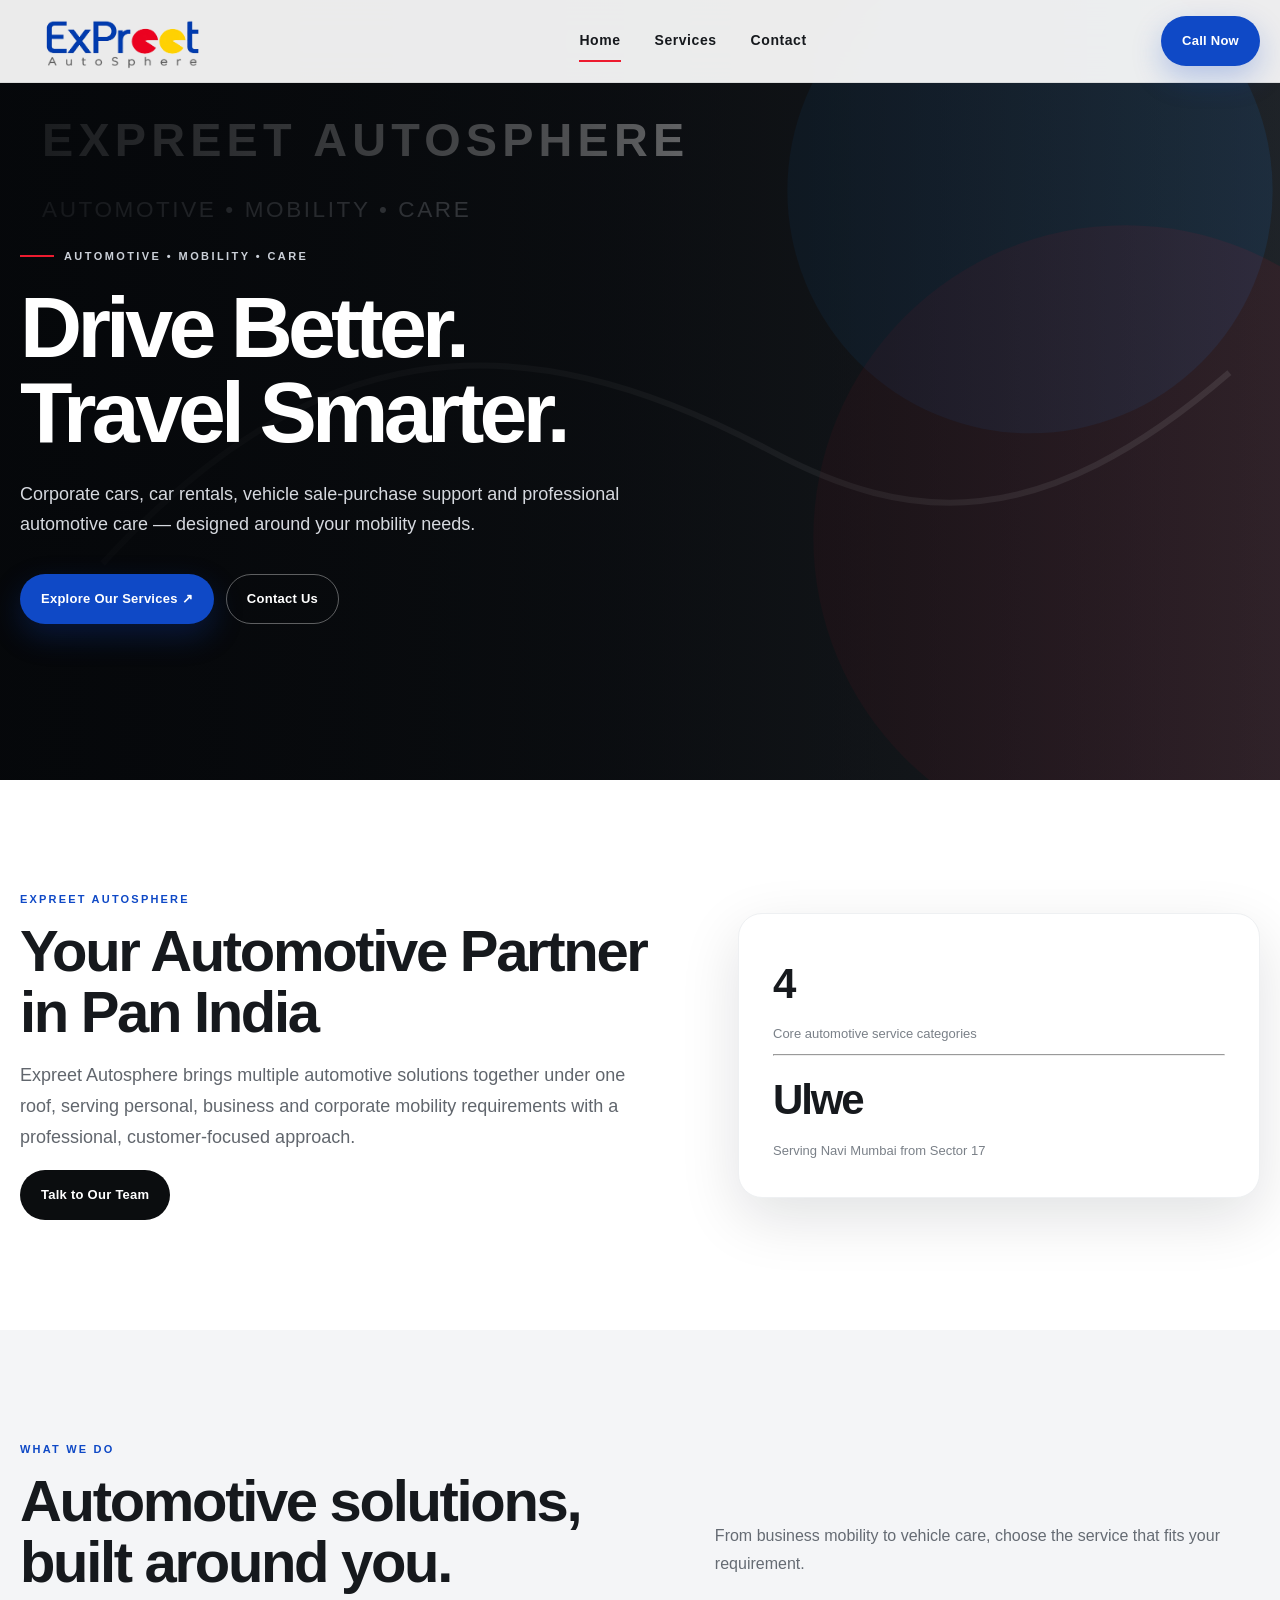
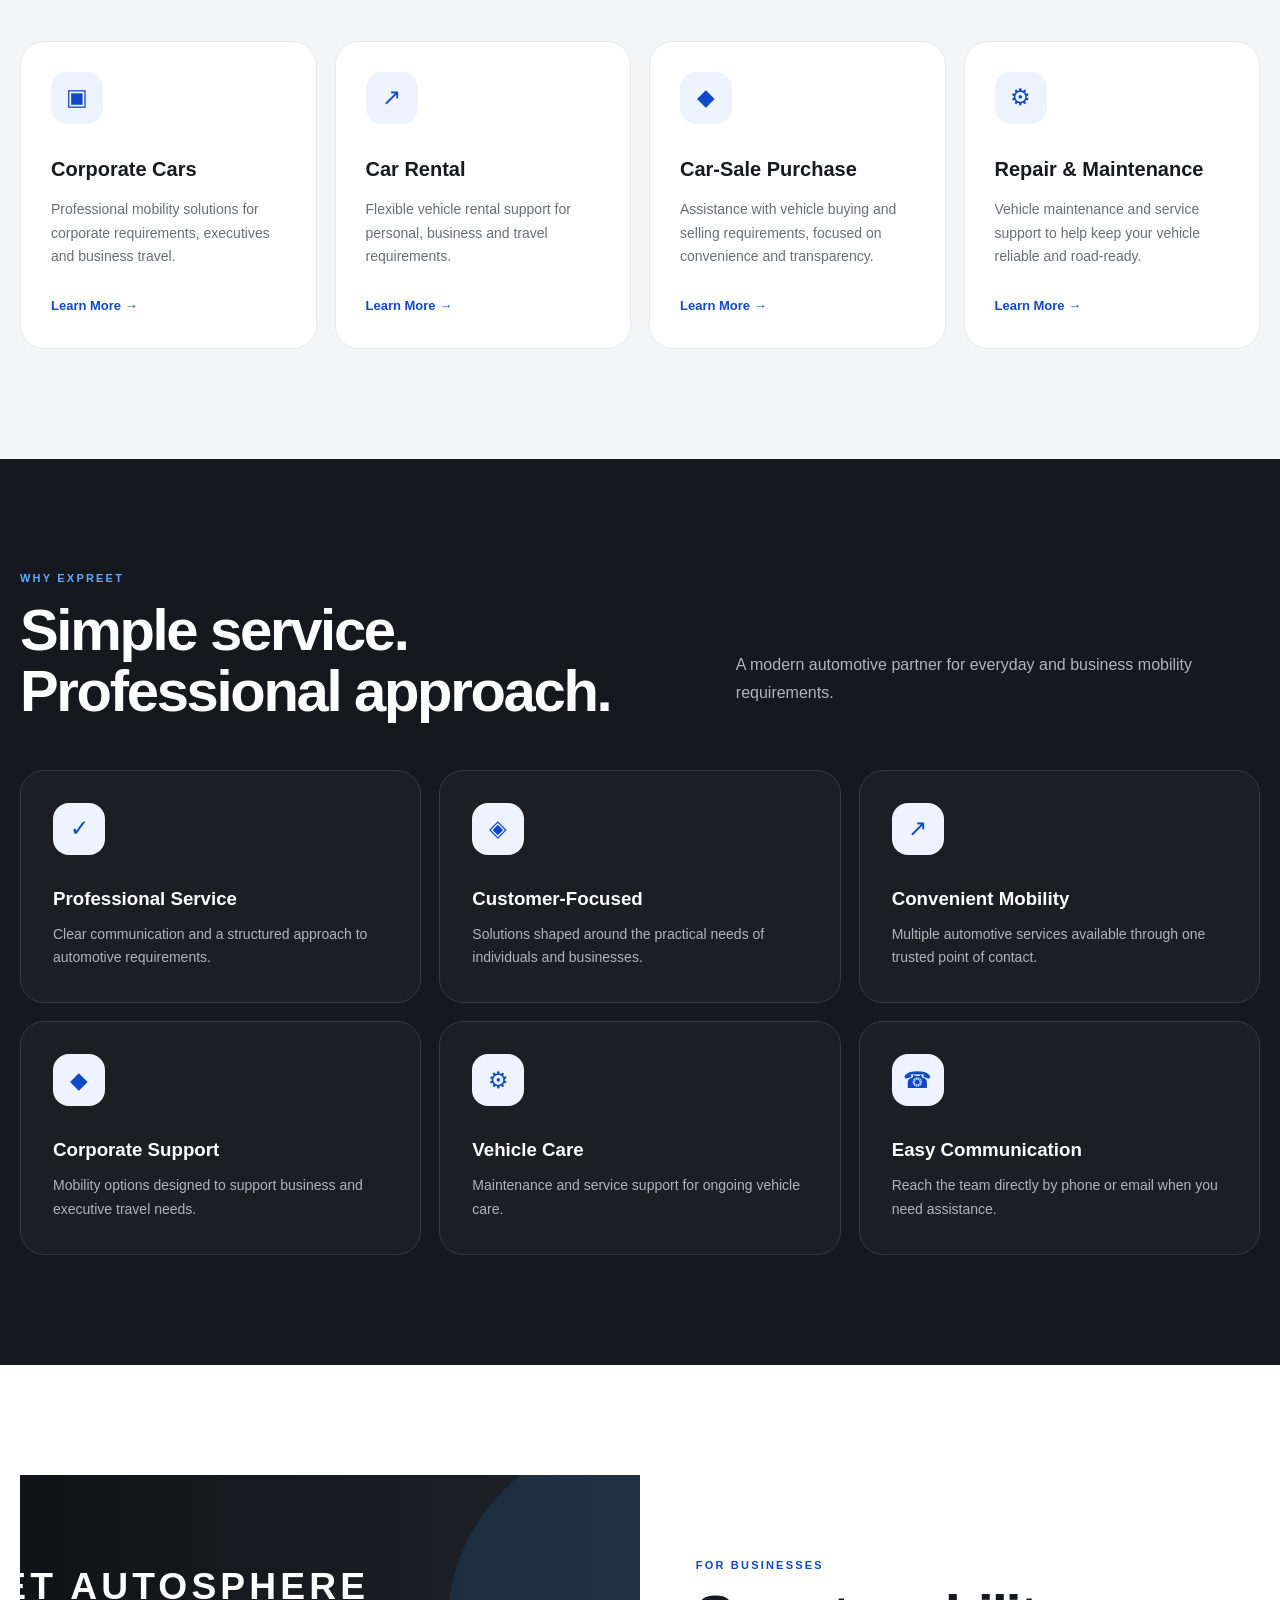
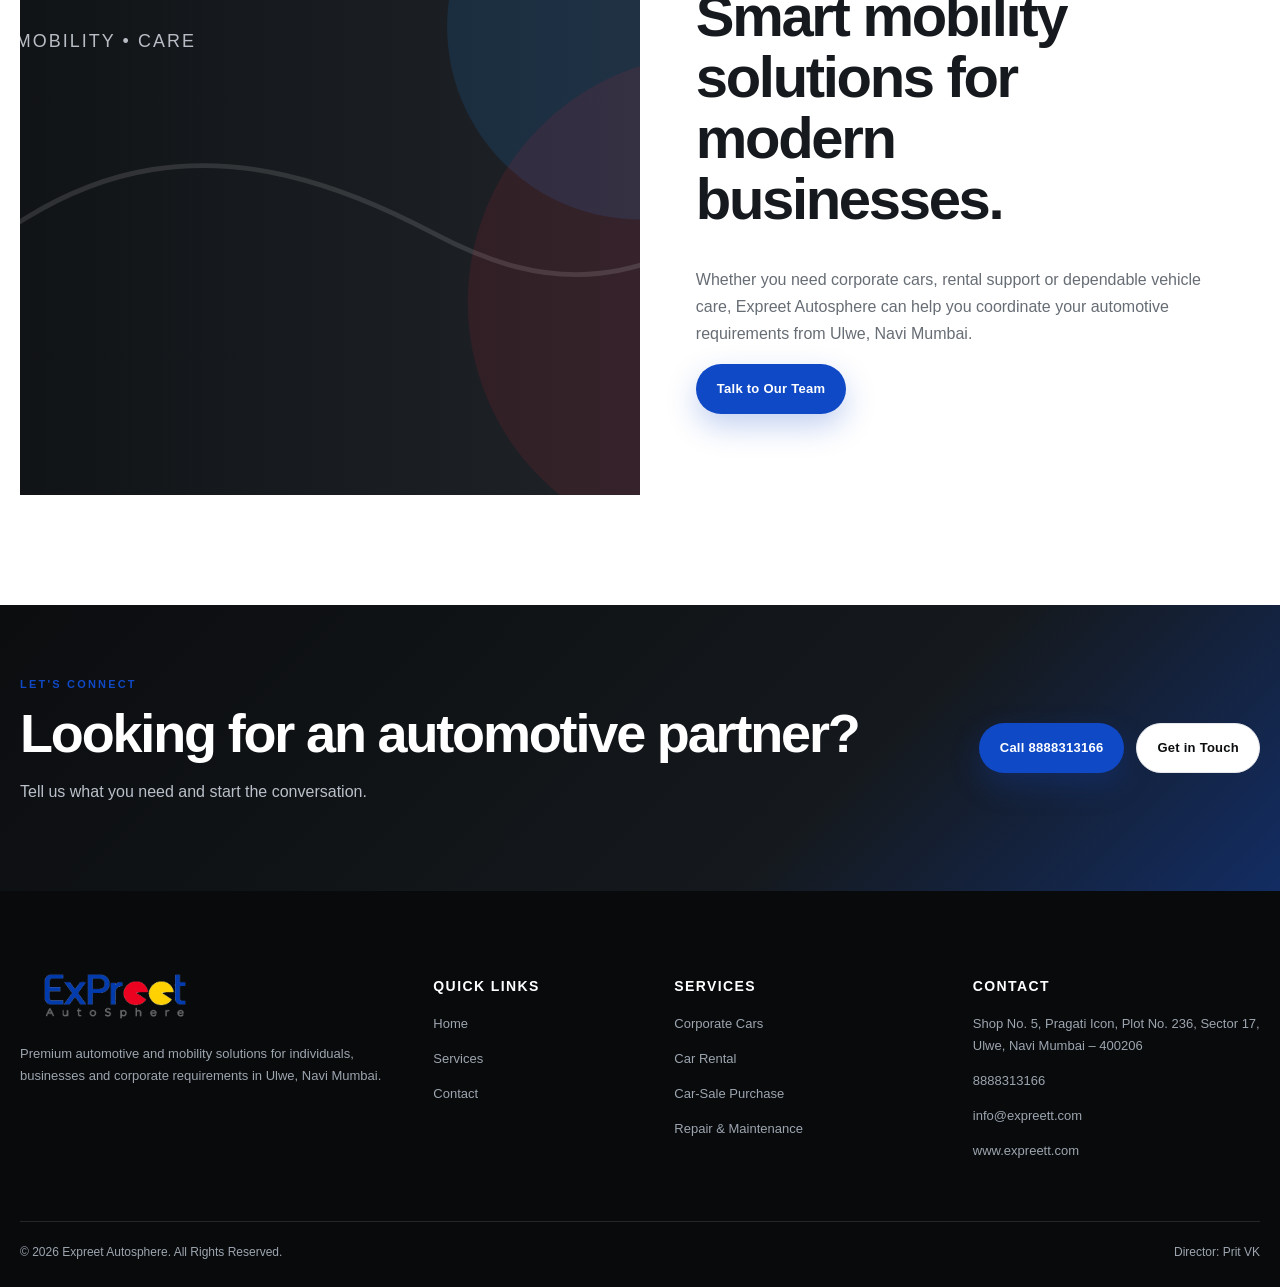
==== commit c9b02532: "Update index.html" ====
--- a/index.html
+++ b/index.html
@@ -7,14 +7,14 @@
 <meta property="og:title" content="Expreet Autosphere | Corporate Cars, Car Rental & Automotive Services in Navi Mumbai"><meta property="og:description" content="Expreet Autosphere provides corporate cars, car rental, car-sale purchase assistance and repair & maintenance support in Ulwe, Navi Mumbai.">
 <meta property="og:type" content="website"><meta property="og:url" content="https://www.expreett.com/">
 <meta name="twitter:card" content="summary_large_image">
-<link rel="icon" href="images/logo/expreet-autosphere-logo.jpg" type="image/jpeg">
+<link rel="icon" href="images/logo/expreet-autosphere-logo.png" type="image/png">
 <link rel="preconnect" href="https://fonts.googleapis.com"><link rel="preconnect" href="https://fonts.gstatic.com" crossorigin>
 <link href="https://fonts.googleapis.com/css2?family=Inter:wght@400;500;600;700;800;900&family=Manrope:wght@400;600;700;800&display=swap" rel="stylesheet">
 <link rel="stylesheet" href="css/style.css">
 <script type="application/ld+json">{"@context":"https://schema.org","@type":"AutomotiveBusiness","name":"Expreet Autosphere","url":"https://www.expreett.com/","telephone":"+91-8888313166","email":"info@expreett.com","address":{"@type":"PostalAddress","streetAddress":"Shop No. 5, Pragati Icon, Plot No. 236, Sector 17, Ulwe","addressLocality":"Navi Mumbai","postalCode":"400206","addressRegion":"Maharashtra","addressCountry":"IN"},"employee":{"@type":"Person","name":"Prit VK","jobTitle":"Director"}}</script></head><body>
 <a class="skip" href="#main">Skip to content</a>
 <header class="header"><div class="container nav">
-<a href="index.html" aria-label="Expreet Autosphere home"><img class="logo" src="images/logo/expreet-autosphere-logo.jpg" alt="Expreet Autosphere"></a>
+<a href="index.html" aria-label="Expreet Autosphere home"><img class="logo" src="images/logo/expreet-autosphere-logo.png" alt="Expreet Autosphere"></a>
 <nav class="navlinks" aria-label="Primary navigation"><a class="active" href="index.html">Home</a><a class="" href="services.html">Services</a><a class="" href="contact.html">Contact</a></nav>
 <a class="btn btn-primary" href="tel:8888313166">Call Now</a>
 <button class="menu" aria-label="Open menu" aria-expanded="false">☰</button>
@@ -40,7 +40,7 @@
 <section class="section"><div class="container split reveal"><div class="split-media"></div><div class="split-copy"><div class="kicker">For Businesses</div><h2>Smart mobility solutions for modern businesses.</h2><p>Whether you need corporate cars, rental support or dependable vehicle care, Expreet Autosphere can help you coordinate your automotive requirements from Ulwe, Navi Mumbai.</p><div class="actions"><a class="btn btn-primary" href="contact.html">Talk to Our Team</a></div></div></div></section>
 <section class="cta"><div class="container cta-inner reveal"><div><div class="kicker">Let's Connect</div><h2>Looking for an automotive partner?</h2><p>Tell us what you need and start the conversation.</p></div><div class="actions"><a class="btn btn-primary" href="tel:8888313166">Call 8888313166</a><a class="btn btn-light" href="contact.html">Get in Touch</a></div></div></section>
 </main><footer class="footer"><div class="container footergrid">
-<div><img class="logo" src="images/logo/expreet-autosphere-logo.jpg" alt="Expreet Autosphere"><p>Premium automotive and mobility solutions for individuals, businesses and corporate requirements in Ulwe, Navi Mumbai.</p></div>
+<div><img class="logo" src="images/logo/expreet-autosphere-logo.png" alt="Expreet Autosphere"><p>Premium automotive and mobility solutions for individuals, businesses and corporate requirements in Ulwe, Navi Mumbai.</p></div>
 <div><h3>Quick Links</h3><p><a href="index.html">Home</a></p><p><a href="services.html">Services</a></p><p><a href="contact.html">Contact</a></p></div>
 <div><h3>Services</h3><p>Corporate Cars</p><p>Car Rental</p><p>Car-Sale Purchase</p><p>Repair &amp; Maintenance</p></div>
 <div><h3>Contact</h3><p>Shop No. 5, Pragati Icon, Plot No. 236, Sector 17, Ulwe, Navi Mumbai – 400206</p><p><a href="tel:8888313166">8888313166</a></p><p><a href="mailto:info@expreett.com">info@expreett.com</a></p><p><a href="https://www.expreett.com/">www.expreett.com</a></p></div>
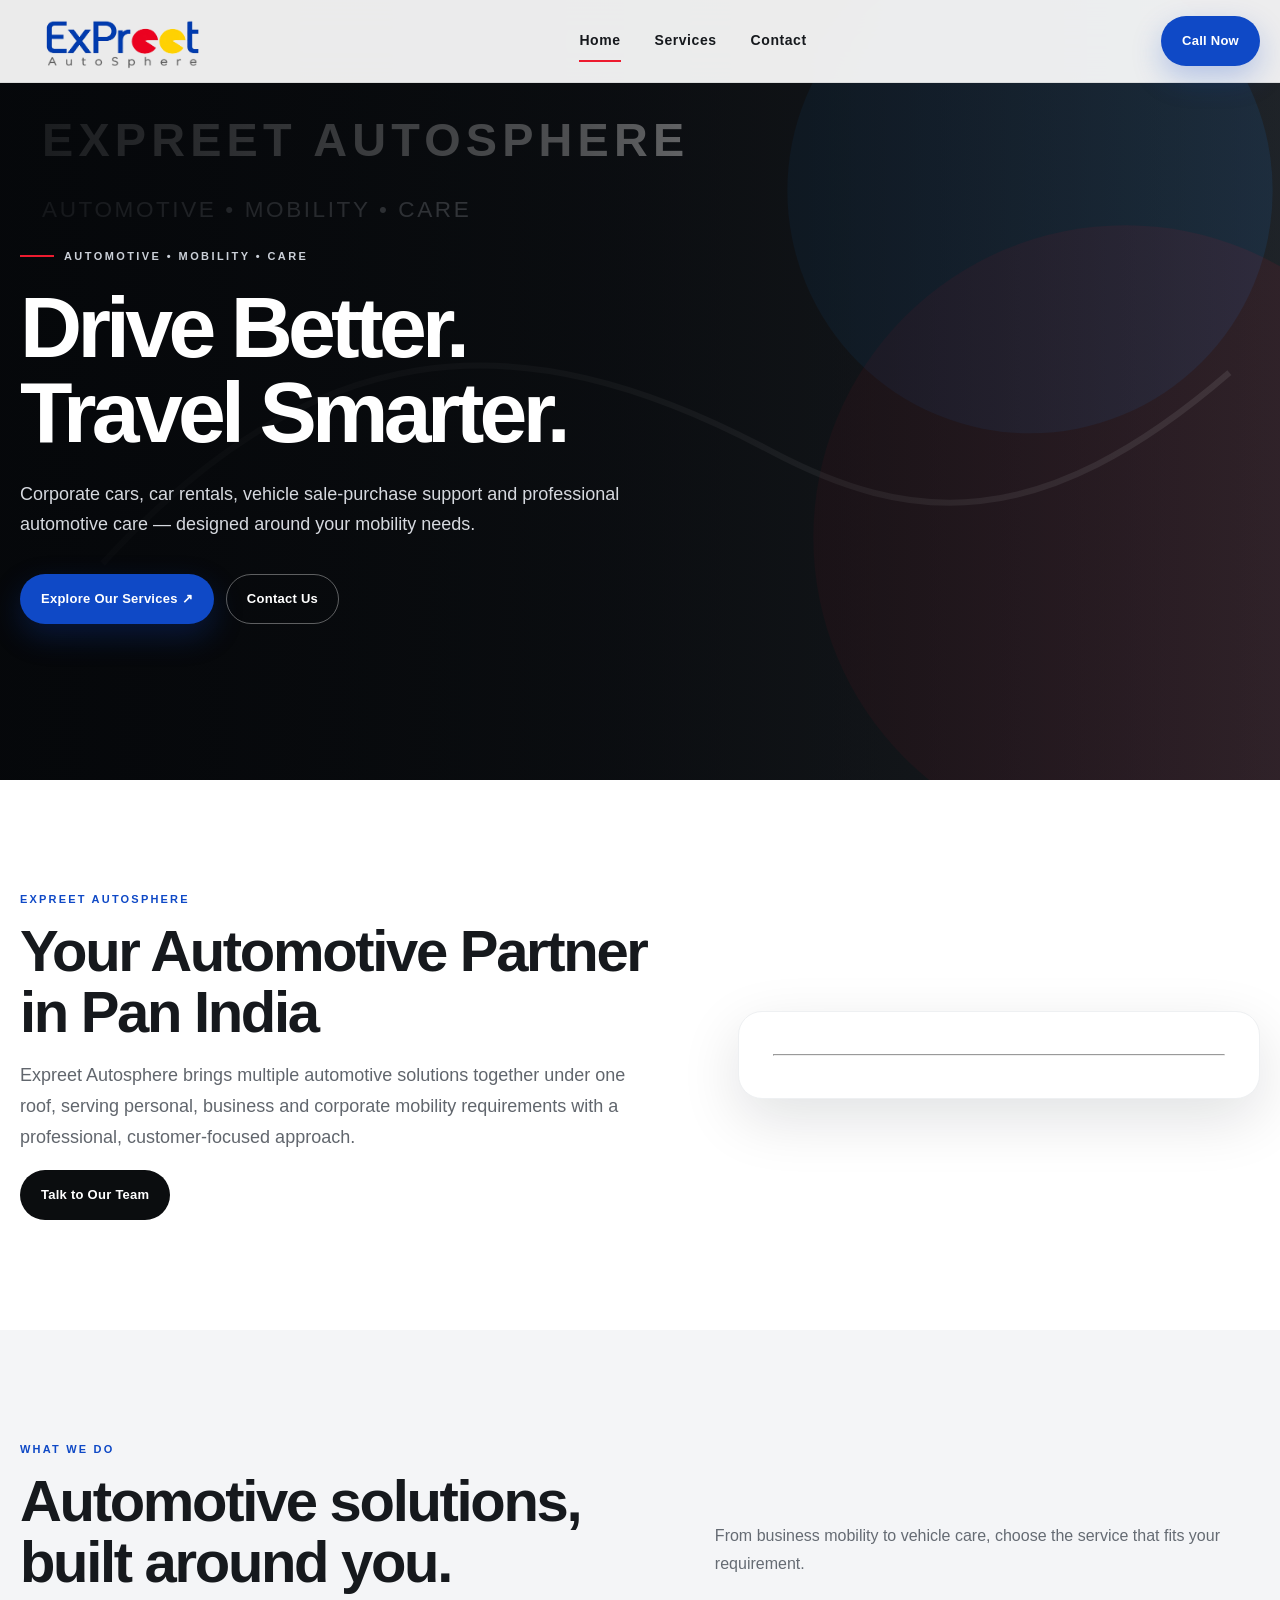
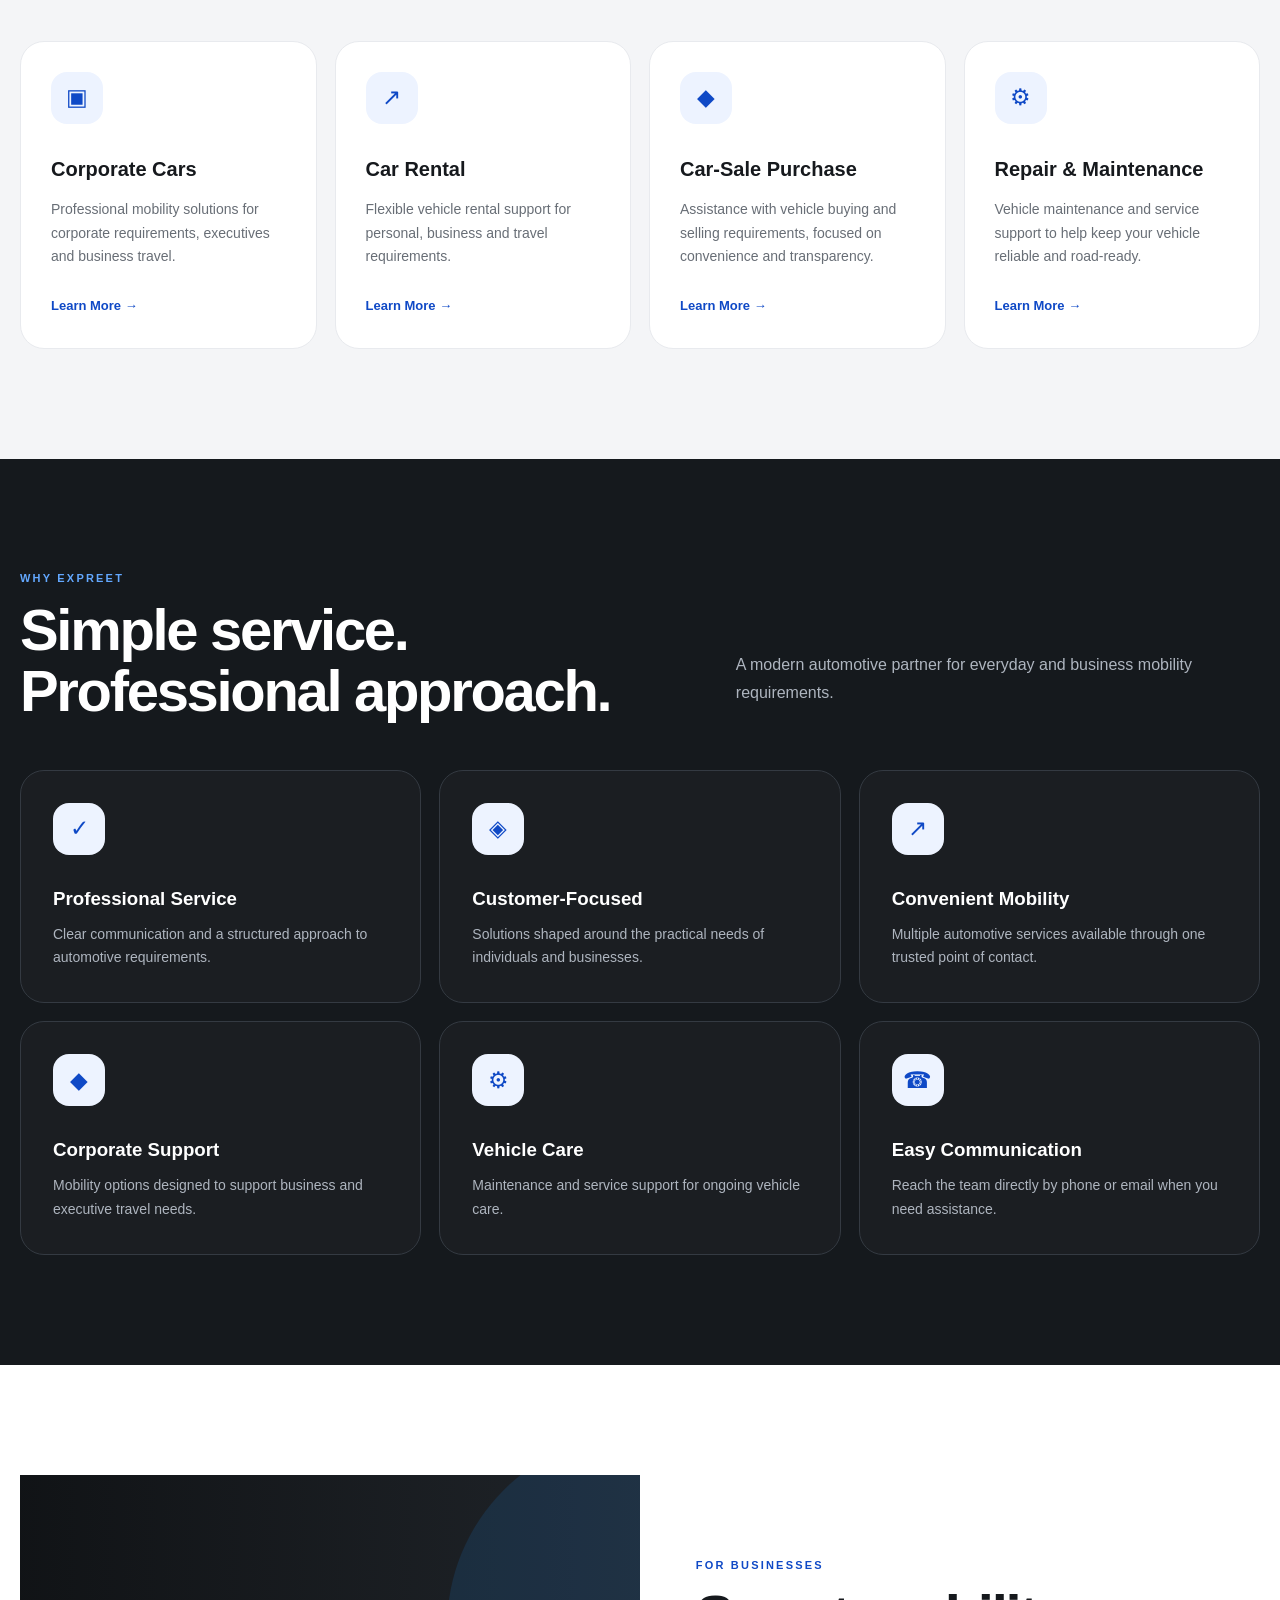
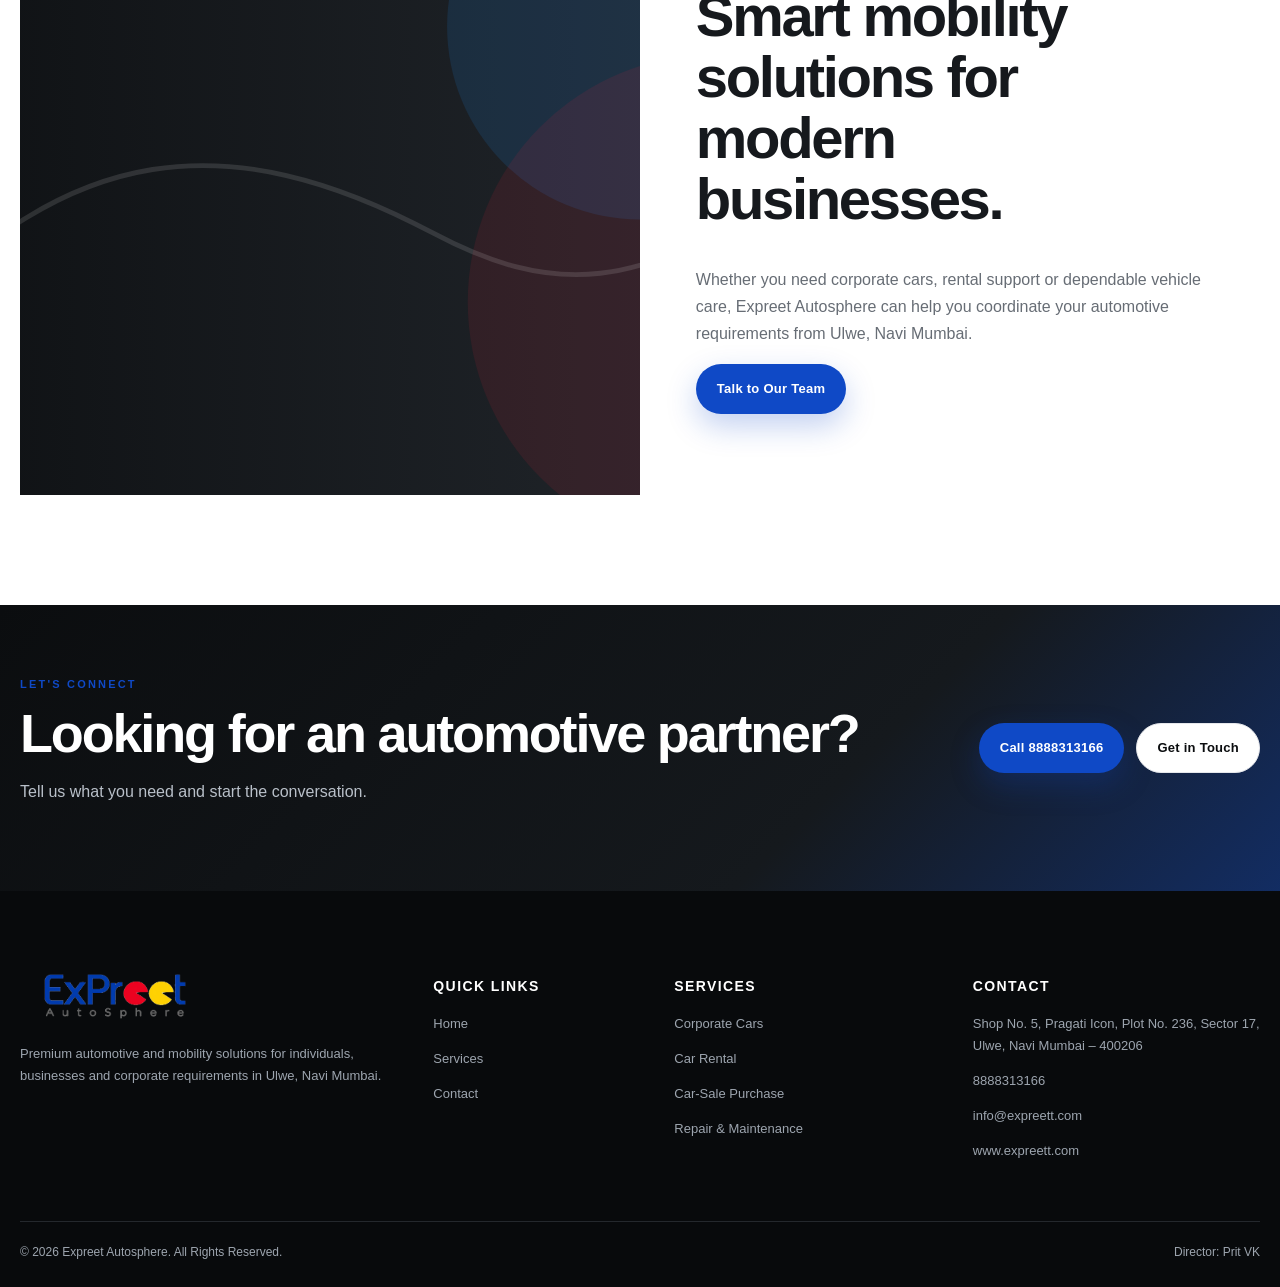
==== commit 61c6e561: "Update index.html" ====
--- a/index.html
+++ b/index.html
@@ -27,7 +27,7 @@
 <p>Corporate cars, car rentals, vehicle sale-purchase support and professional automotive care — designed around your mobility needs.</p>
 <div class="actions"><a class="btn btn-primary" href="services.html">Explore Our Services ↗</a><a class="btn btn-light" href="contact.html">Contact Us</a></div>
 </div></section>
-<section class="section"><div class="container intro reveal"><div class="intro-copy"><div class="kicker">Expreet Autosphere</div><h2>Your Automotive Partner in Pan India</h2><p>Expreet Autosphere brings multiple automotive solutions together under one roof, serving personal, business and corporate mobility requirements with a professional, customer-focused approach.</p><a class="btn btn-dark" href="contact.html">Talk to Our Team</a></div><div class="mini-panel"><strong>4</strong><span>Core automotive service categories</span><hr><strong>Ulwe</strong><span>Serving Navi Mumbai from Sector 17</span></div></div></section>
+<section class="section"><div class="container intro reveal"><div class="intro-copy"><div class="kicker">Expreet Autosphere</div><h2>Your Automotive Partner in Pan India</h2><p>Expreet Autosphere brings multiple automotive solutions together under one roof, serving personal, business and corporate mobility requirements with a professional, customer-focused approach.</p><a class="btn btn-dark" href="contact.html">Talk to Our Team</a></div><div class="mini-panel"><strong></strong><span></span><hr><strong></strong><span></span></div></div></section>
 <section class="section alt"><div class="container"><div class="section-head reveal"><div><div class="kicker">What We Do</div><h2>Automotive solutions, built around you.</h2></div><p class="lead">From business mobility to vehicle care, choose the service that fits your requirement.</p></div>
 <div class="cards">
 <article class="card reveal"><div class="icon">▣</div><h3>Corporate Cars</h3><p>Professional mobility solutions for corporate requirements, executives and business travel.</p><a class="learn" href="services.html#corporate">Learn More →</a></article>
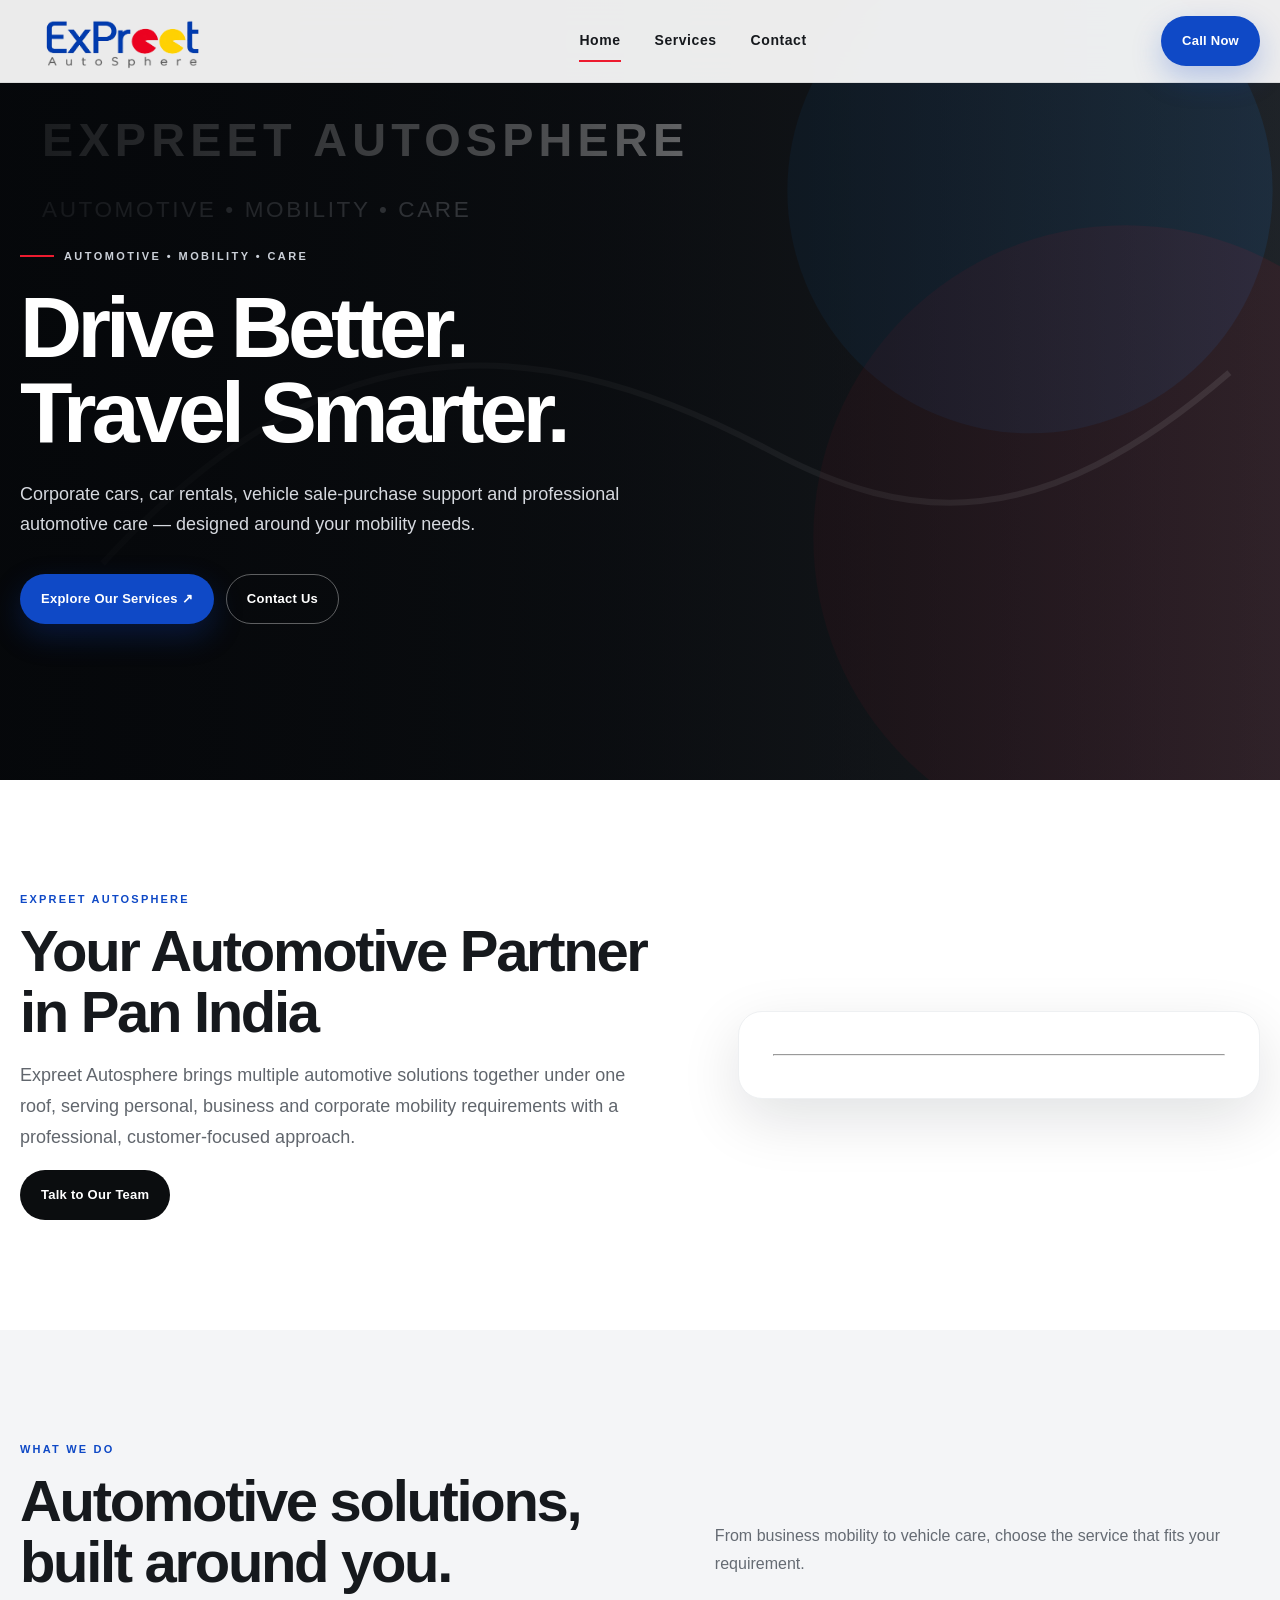
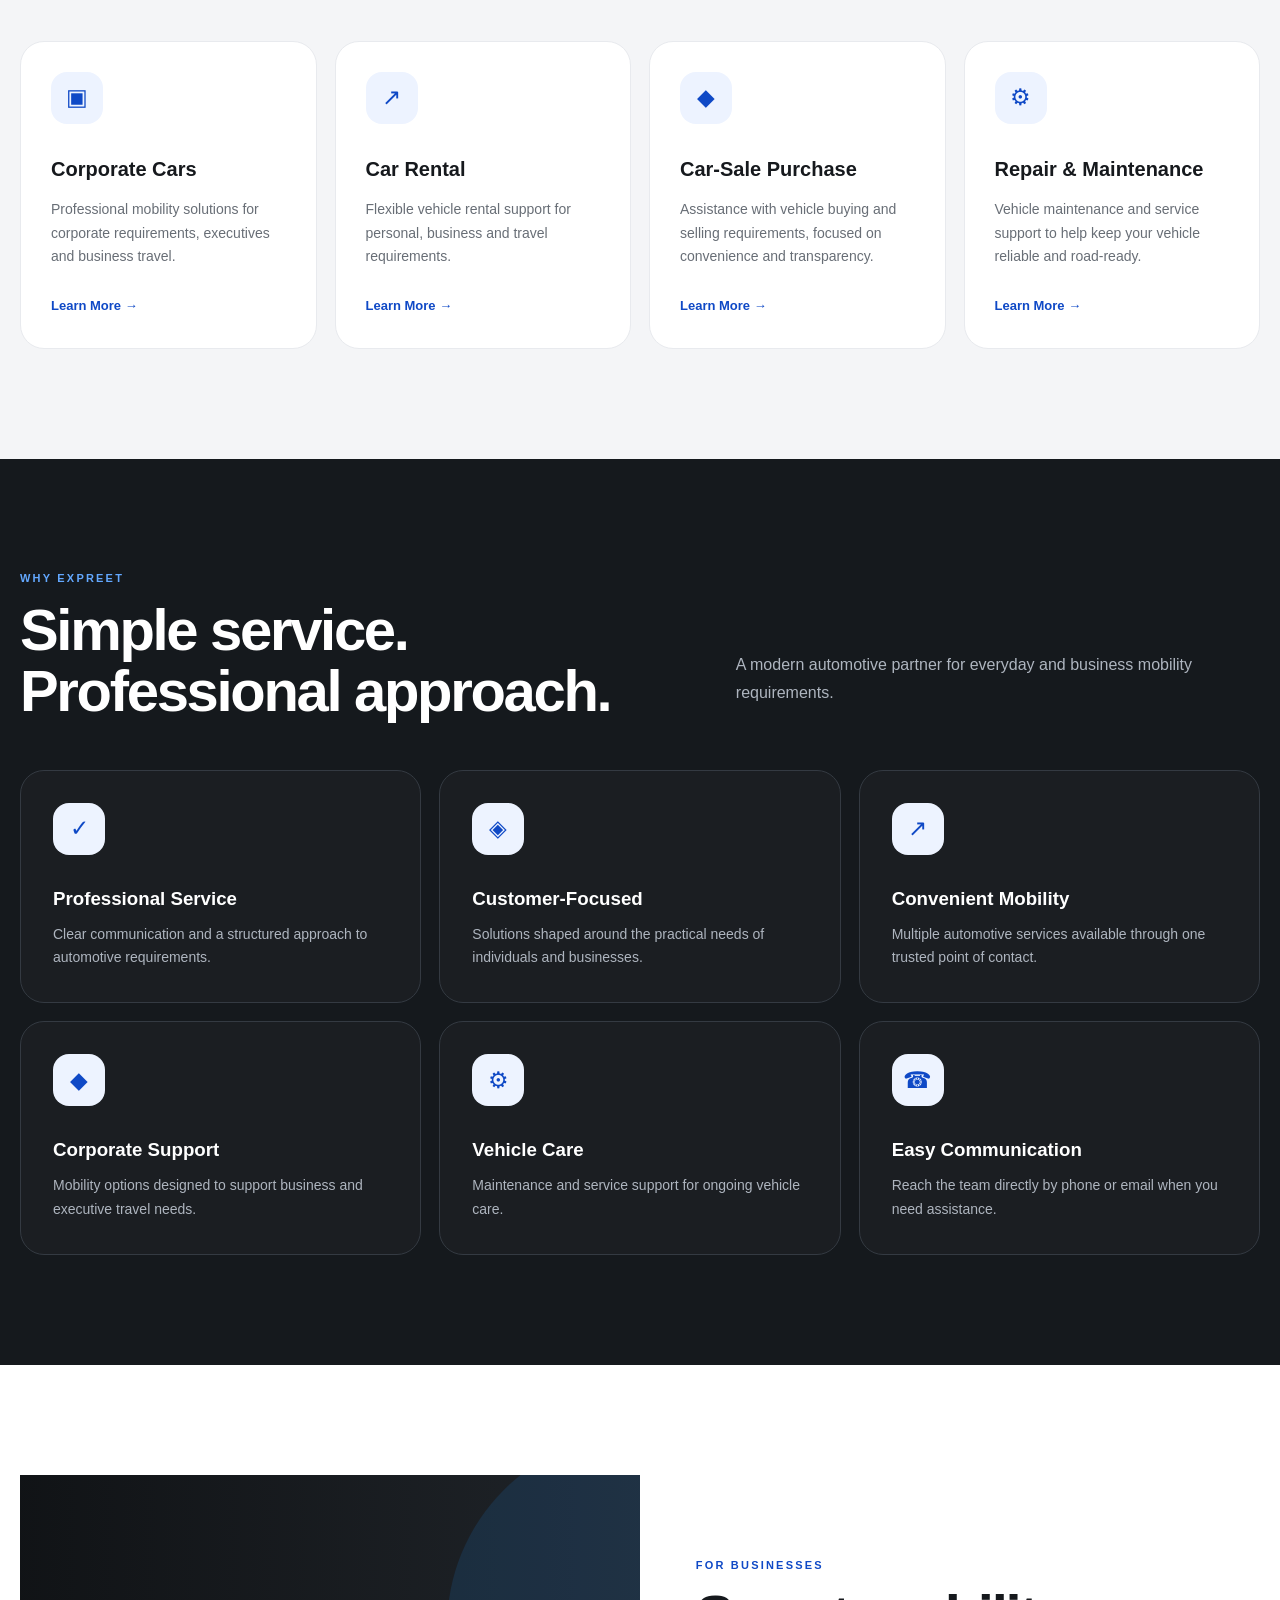
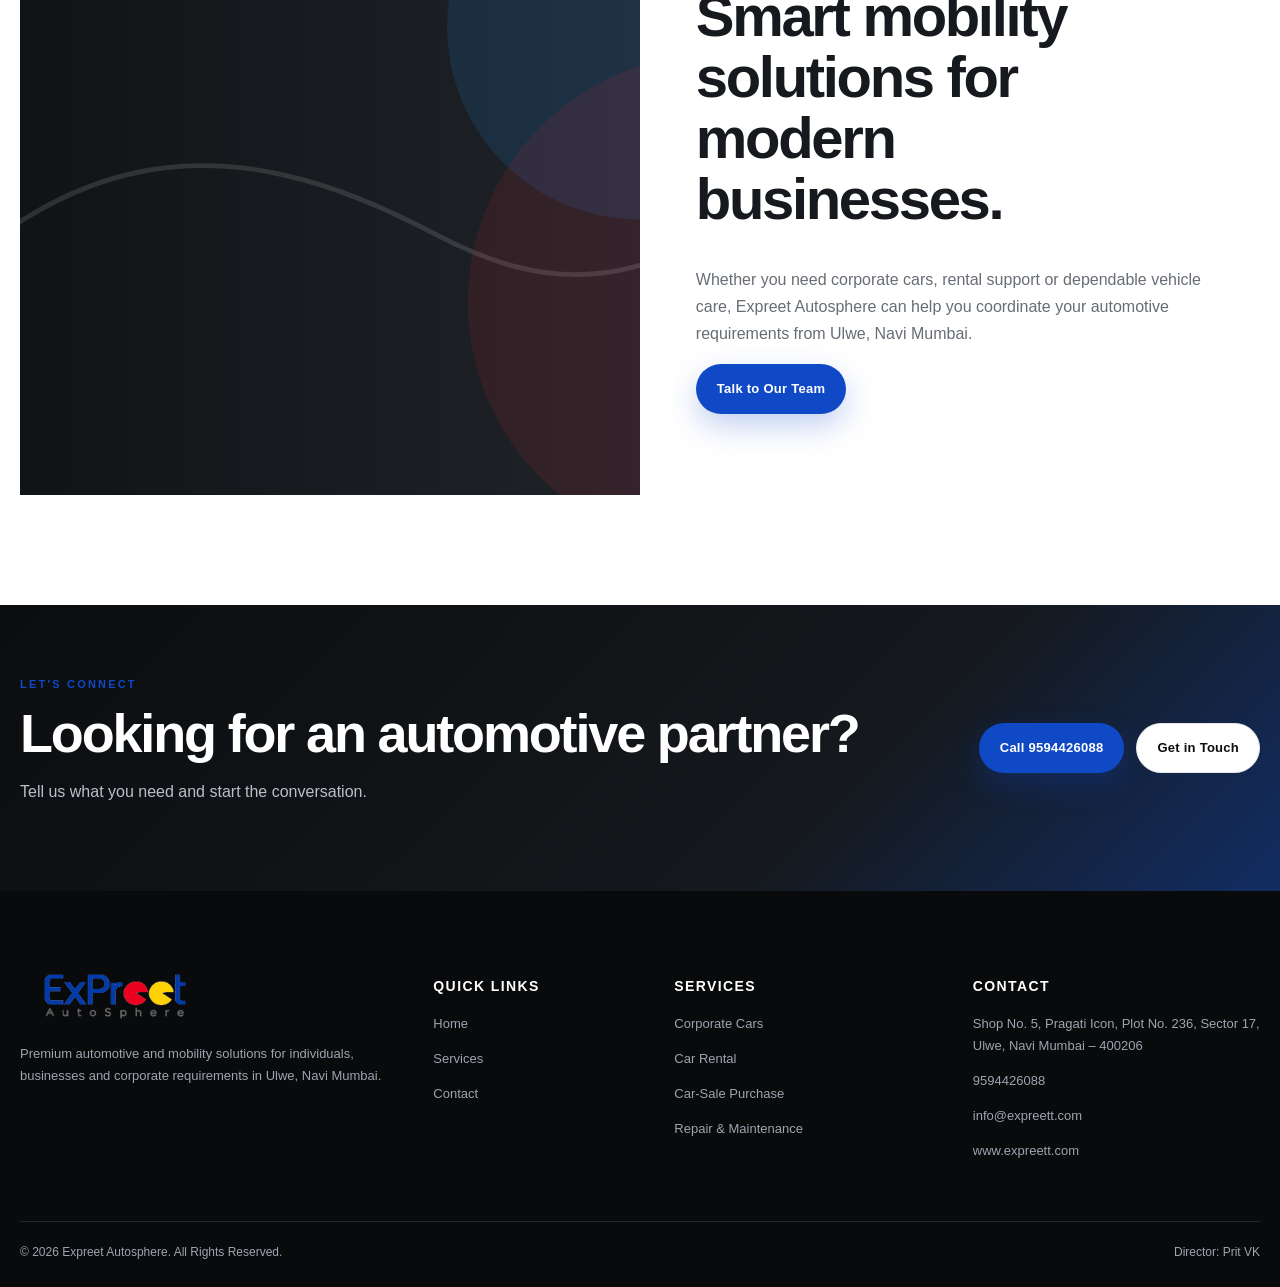
==== commit a4cd0df9: "Update index.html" ====
--- a/index.html
+++ b/index.html
@@ -11,12 +11,12 @@
 <link rel="preconnect" href="https://fonts.googleapis.com"><link rel="preconnect" href="https://fonts.gstatic.com" crossorigin>
 <link href="https://fonts.googleapis.com/css2?family=Inter:wght@400;500;600;700;800;900&family=Manrope:wght@400;600;700;800&display=swap" rel="stylesheet">
 <link rel="stylesheet" href="css/style.css">
-<script type="application/ld+json">{"@context":"https://schema.org","@type":"AutomotiveBusiness","name":"Expreet Autosphere","url":"https://www.expreett.com/","telephone":"+91-8888313166","email":"info@expreett.com","address":{"@type":"PostalAddress","streetAddress":"Shop No. 5, Pragati Icon, Plot No. 236, Sector 17, Ulwe","addressLocality":"Navi Mumbai","postalCode":"400206","addressRegion":"Maharashtra","addressCountry":"IN"},"employee":{"@type":"Person","name":"Prit VK","jobTitle":"Director"}}</script></head><body>
+<script type="application/ld+json">{"@context":"https://schema.org","@type":"AutomotiveBusiness","name":"Expreet Autosphere","url":"https://www.expreett.com/","telephone":"+91-9594426088","email":"info@expreett.com","address":{"@type":"PostalAddress","streetAddress":"Shop No. 5, Pragati Icon, Plot No. 236, Sector 17, Ulwe","addressLocality":"Navi Mumbai","postalCode":"400206","addressRegion":"Maharashtra","addressCountry":"IN"},"employee":{"@type":"Person","name":"Prit VK","jobTitle":"Director"}}</script></head><body>
 <a class="skip" href="#main">Skip to content</a>
 <header class="header"><div class="container nav">
 <a href="index.html" aria-label="Expreet Autosphere home"><img class="logo" src="images/logo/expreet-autosphere-logo.png" alt="Expreet Autosphere"></a>
 <nav class="navlinks" aria-label="Primary navigation"><a class="active" href="index.html">Home</a><a class="" href="services.html">Services</a><a class="" href="contact.html">Contact</a></nav>
-<a class="btn btn-primary" href="tel:8888313166">Call Now</a>
+<a class="btn btn-primary" href="tel:9594426088">Call Now</a>
 <button class="menu" aria-label="Open menu" aria-expanded="false">☰</button>
 </div></header>
 
@@ -38,11 +38,11 @@
 <section class="section dark"><div class="container"><div class="section-head reveal"><div><div class="kicker">Why Expreet</div><h2>Simple service. Professional approach.</h2></div><p class="lead">A modern automotive partner for everyday and business mobility requirements.</p></div>
 <div class="features"><div class="feature reveal"><div class="icon">✓</div><h3>Professional Service</h3><p>Clear communication and a structured approach to automotive requirements.</p></div><div class="feature reveal"><div class="icon">◈</div><h3>Customer-Focused</h3><p>Solutions shaped around the practical needs of individuals and businesses.</p></div><div class="feature reveal"><div class="icon">↗</div><h3>Convenient Mobility</h3><p>Multiple automotive services available through one trusted point of contact.</p></div><div class="feature reveal"><div class="icon">◆</div><h3>Corporate Support</h3><p>Mobility options designed to support business and executive travel needs.</p></div><div class="feature reveal"><div class="icon">⚙</div><h3>Vehicle Care</h3><p>Maintenance and service support for ongoing vehicle care.</p></div><div class="feature reveal"><div class="icon">☎</div><h3>Easy Communication</h3><p>Reach the team directly by phone or email when you need assistance.</p></div></div></div></section>
 <section class="section"><div class="container split reveal"><div class="split-media"></div><div class="split-copy"><div class="kicker">For Businesses</div><h2>Smart mobility solutions for modern businesses.</h2><p>Whether you need corporate cars, rental support or dependable vehicle care, Expreet Autosphere can help you coordinate your automotive requirements from Ulwe, Navi Mumbai.</p><div class="actions"><a class="btn btn-primary" href="contact.html">Talk to Our Team</a></div></div></div></section>
-<section class="cta"><div class="container cta-inner reveal"><div><div class="kicker">Let's Connect</div><h2>Looking for an automotive partner?</h2><p>Tell us what you need and start the conversation.</p></div><div class="actions"><a class="btn btn-primary" href="tel:8888313166">Call 8888313166</a><a class="btn btn-light" href="contact.html">Get in Touch</a></div></div></section>
+<section class="cta"><div class="container cta-inner reveal"><div><div class="kicker">Let's Connect</div><h2>Looking for an automotive partner?</h2><p>Tell us what you need and start the conversation.</p></div><div class="actions"><a class="btn btn-primary" href="tel:9594426088">Call 9594426088</a><a class="btn btn-light" href="contact.html">Get in Touch</a></div></div></section>
 </main><footer class="footer"><div class="container footergrid">
 <div><img class="logo" src="images/logo/expreet-autosphere-logo.png" alt="Expreet Autosphere"><p>Premium automotive and mobility solutions for individuals, businesses and corporate requirements in Ulwe, Navi Mumbai.</p></div>
 <div><h3>Quick Links</h3><p><a href="index.html">Home</a></p><p><a href="services.html">Services</a></p><p><a href="contact.html">Contact</a></p></div>
 <div><h3>Services</h3><p>Corporate Cars</p><p>Car Rental</p><p>Car-Sale Purchase</p><p>Repair &amp; Maintenance</p></div>
-<div><h3>Contact</h3><p>Shop No. 5, Pragati Icon, Plot No. 236, Sector 17, Ulwe, Navi Mumbai – 400206</p><p><a href="tel:8888313166">8888313166</a></p><p><a href="mailto:info@expreett.com">info@expreett.com</a></p><p><a href="https://www.expreett.com/">www.expreett.com</a></p></div>
+<div><h3>Contact</h3><p>Shop No. 5, Pragati Icon, Plot No. 236, Sector 17, Ulwe, Navi Mumbai – 400206</p><p><a href="tel:9594426088">9594426088</a></p><p><a href="mailto:info@expreett.com">info@expreett.com</a></p><p><a href="https://www.expreett.com/">www.expreett.com</a></p></div>
 </div><div class="container copyright"><div>© <span data-year>2026</span> Expreet Autosphere. All Rights Reserved.</div><div>Director: Prit VK</div></div></footer>
 <script src="js/main.js"></script></body></html>
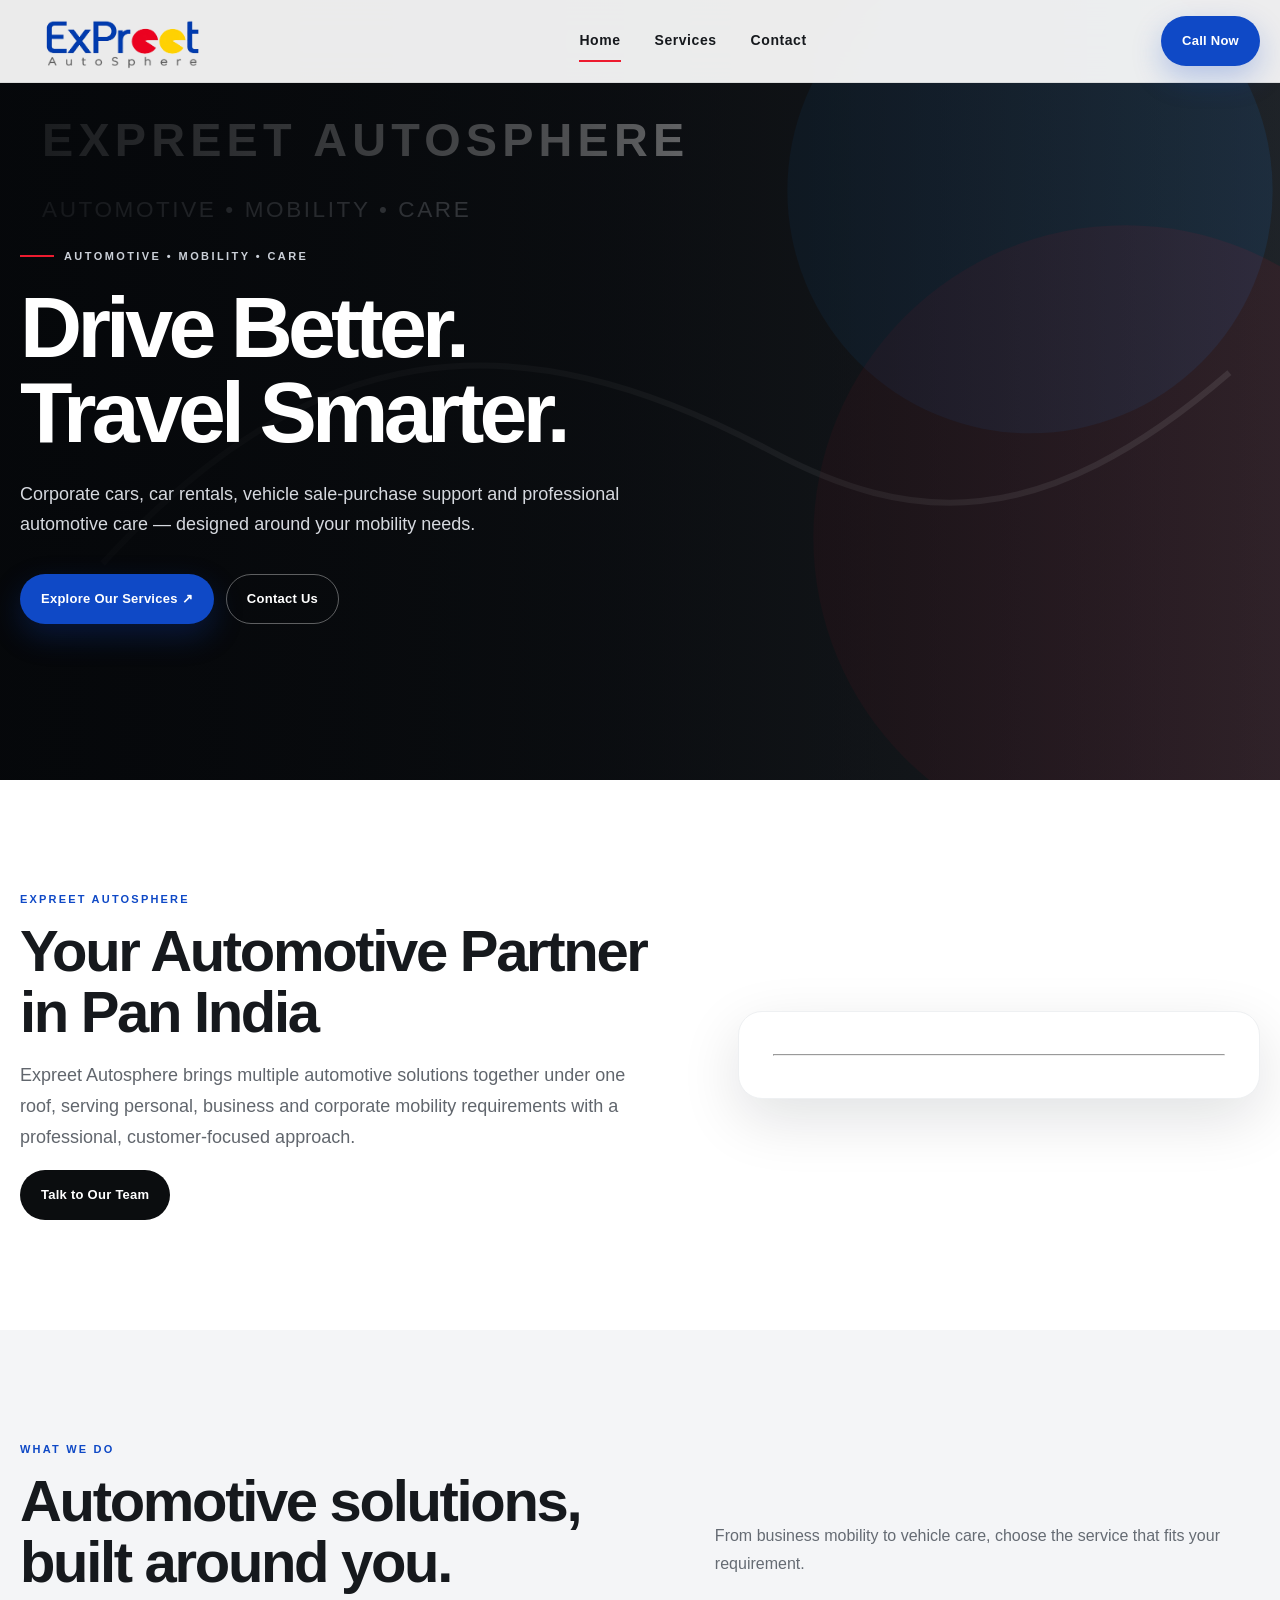
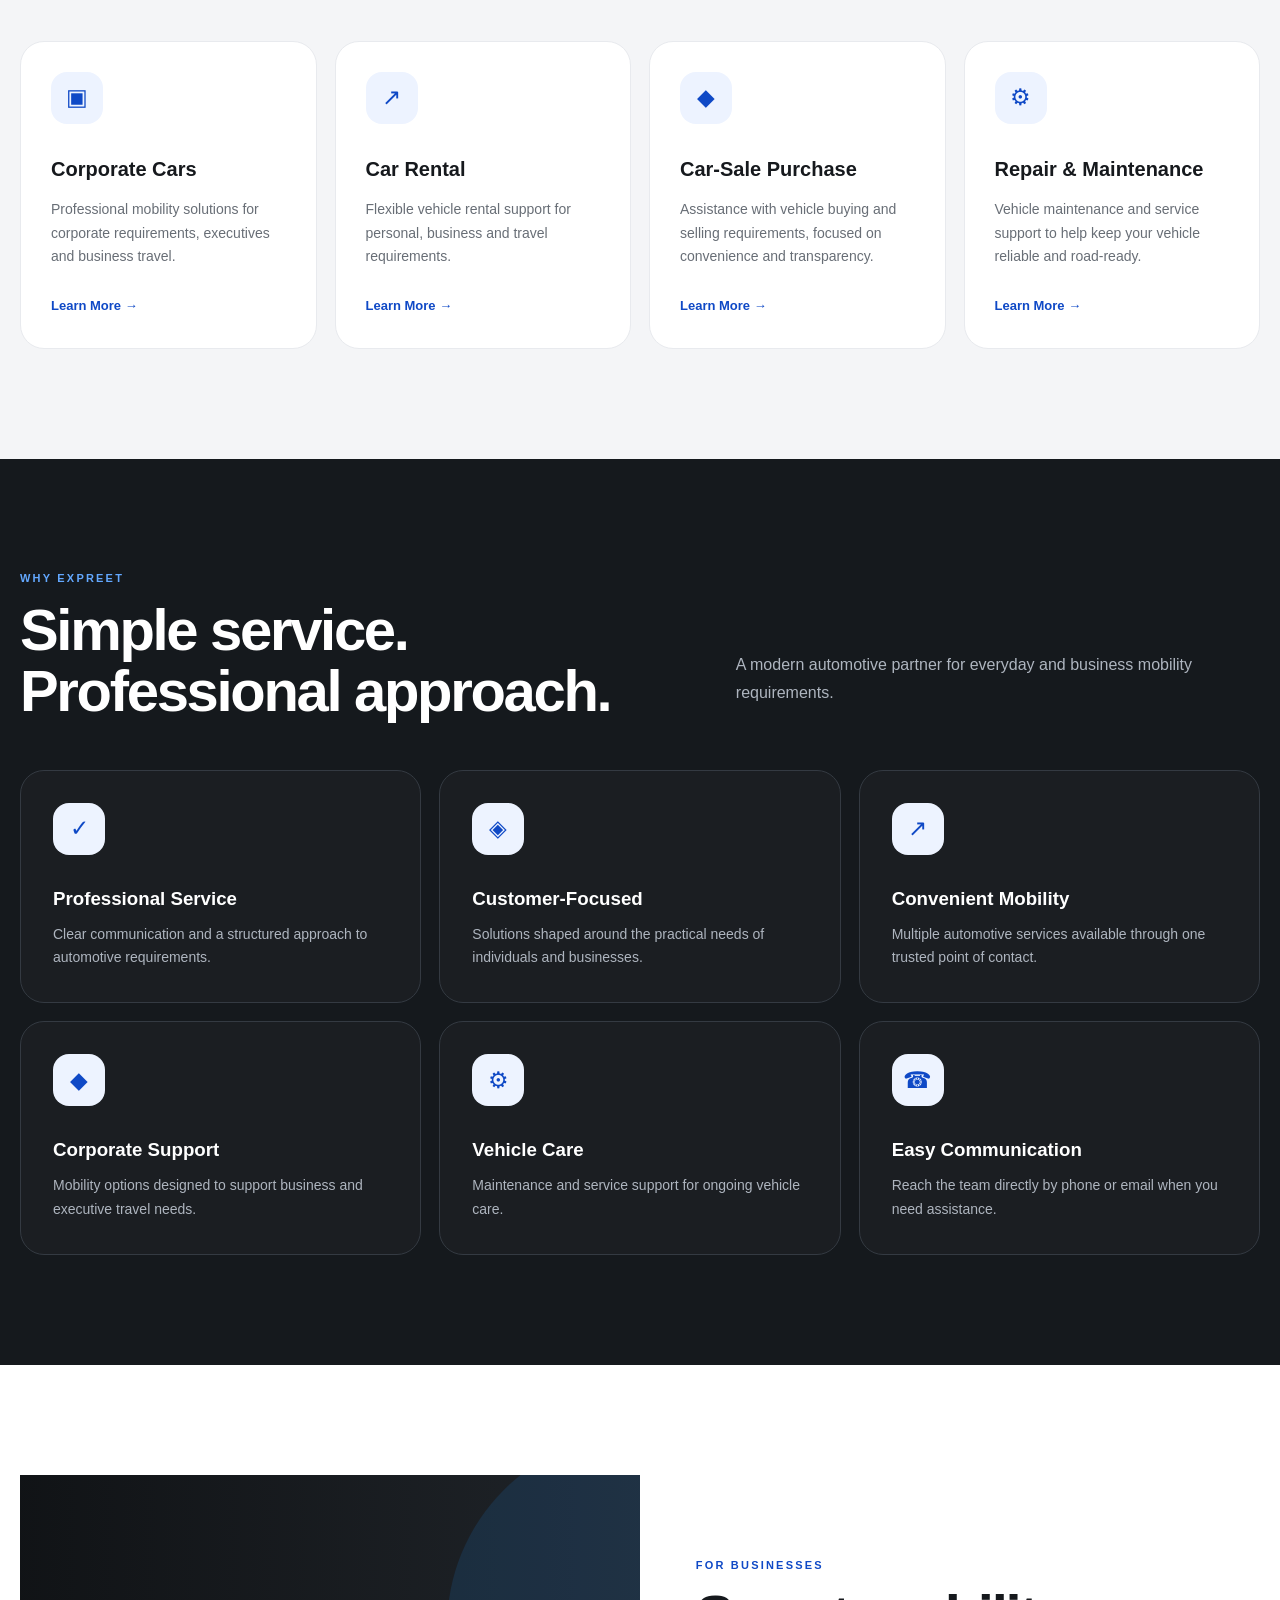
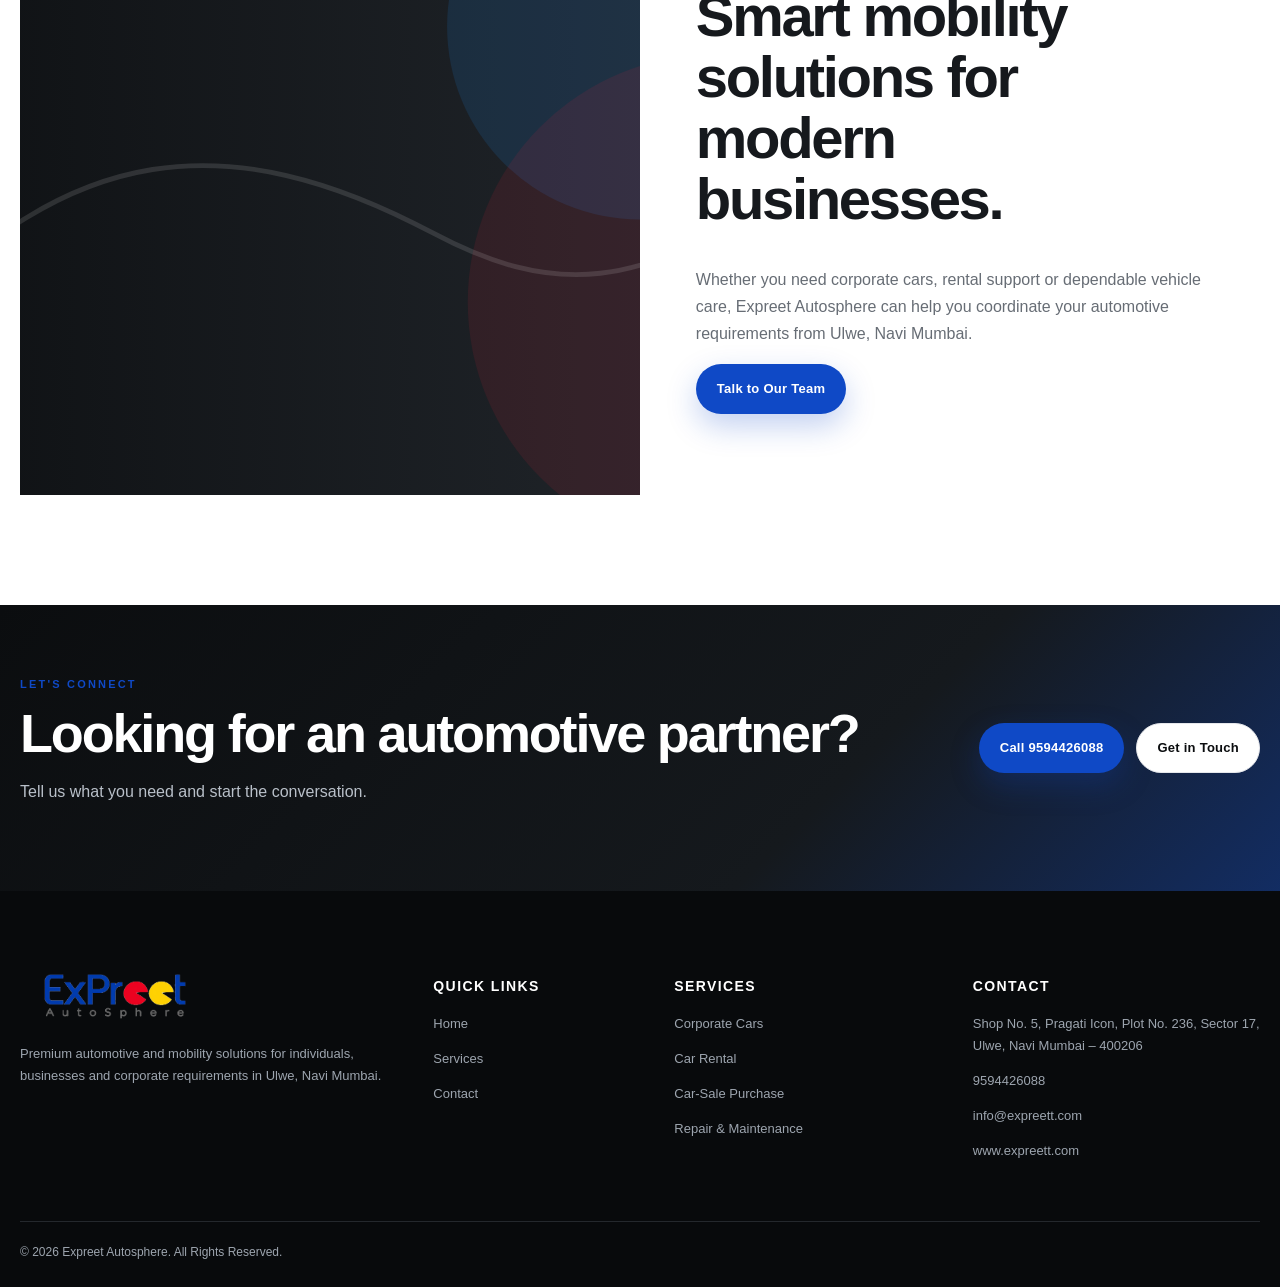
==== commit c29a179f: "Update index.html" ====
--- a/index.html
+++ b/index.html
@@ -44,5 +44,5 @@
 <div><h3>Quick Links</h3><p><a href="index.html">Home</a></p><p><a href="services.html">Services</a></p><p><a href="contact.html">Contact</a></p></div>
 <div><h3>Services</h3><p>Corporate Cars</p><p>Car Rental</p><p>Car-Sale Purchase</p><p>Repair &amp; Maintenance</p></div>
 <div><h3>Contact</h3><p>Shop No. 5, Pragati Icon, Plot No. 236, Sector 17, Ulwe, Navi Mumbai – 400206</p><p><a href="tel:9594426088">9594426088</a></p><p><a href="mailto:info@expreett.com">info@expreett.com</a></p><p><a href="https://www.expreett.com/">www.expreett.com</a></p></div>
-</div><div class="container copyright"><div>© <span data-year>2026</span> Expreet Autosphere. All Rights Reserved.</div><div>Director: Prit VK</div></div></footer>
+</div><div class="container copyright"><div>© <span data-year>2026</span> Expreet Autosphere. All Rights Reserved.</div><div></div></div></footer>
 <script src="js/main.js"></script></body></html>
